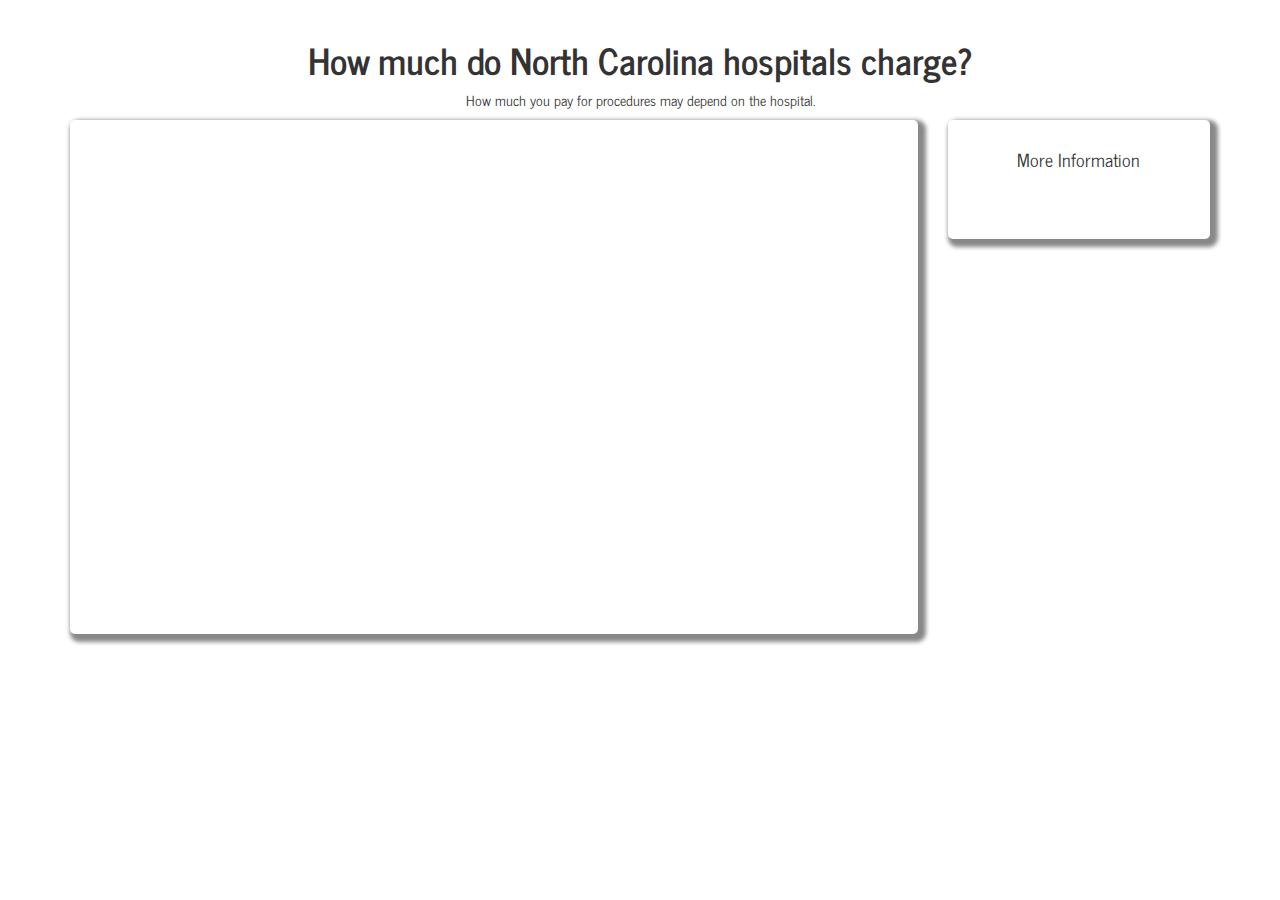
==== index.html @ e6533117 "Integrated map with webpage provided by Alison." ====
<!DOCTYPE html>

<html>
<head>
    <title>How much do hospitals charge?</title>
    
    <meta name="viewport" content="width=device-width, initial-scale=1">
    <link href="http://fonts.googleapis.com/css?family=News+Cycle:400,700" rel="stylesheet" type="text/css">
        
    <link href="css/bootstrap.min.css" rel="stylesheet">
    <link href="css/colorbrewer.css" rel="stylesheet">
    <link href="css/visualization.css" rel="stylesheet" >
    

    
   
</head>

<body>
    <div class="container">
        <br>
        <h1><strong>How much do North Carolina hospitals charge?</strong></h1>
        <p class="title">How much you pay for procedures may depend on the hospital.</p>
        <div class="row">
            <div class="col-md-9">
                <div class="map-section">
                    <div class="dropdown" id="drg-select"></div>
                    <div id="canvas"></div>
                </div>
            </div>
            <div class="col-md-3">
                <div class="map-section">
                    <div class="title"><br><h4>More Information</h4></div>
                    <br>
                    <br>
                    <br>
                </div>
            </div>
        </div>
    </div>
    <script src="http://d3js.org/d3.v3.js"></script>
    <script src="http://d3js.org/topojson.v1.js"></script>
    <script src="js/colorbrewer.js"></script>
    <script src="js/d3-tip.js"></script>
    <script src="js/visualization.js"></script>
    <script src="http://ajax.googleapis.com/ajax/libs/jquery/1.11.1/jquery.min.js"></script>
    <script type="text/javascript" src="js/bootstrap.min.js"></script>
</body>
</html>
---- css/colorbrewer.css ----
/* This product includes color specifications and designs developed by Cynthia Brewer (http://colorbrewer.org/). */
.YlGn .q0-3{fill:rgb(247,252,185)}
.YlGn .q1-3{fill:rgb(173,221,142)}
.YlGn .q2-3{fill:rgb(49,163,84)}
.YlGn .q0-4{fill:rgb(255,255,204)}
.YlGn .q1-4{fill:rgb(194,230,153)}
.YlGn .q2-4{fill:rgb(120,198,121)}
.YlGn .q3-4{fill:rgb(35,132,67)}
.YlGn .q0-5{fill:rgb(255,255,204)}
.YlGn .q1-5{fill:rgb(194,230,153)}
.YlGn .q2-5{fill:rgb(120,198,121)}
.YlGn .q3-5{fill:rgb(49,163,84)}
.YlGn .q4-5{fill:rgb(0,104,55)}
.YlGn .q0-6{fill:rgb(255,255,204)}
.YlGn .q1-6{fill:rgb(217,240,163)}
.YlGn .q2-6{fill:rgb(173,221,142)}
.YlGn .q3-6{fill:rgb(120,198,121)}
.YlGn .q4-6{fill:rgb(49,163,84)}
.YlGn .q5-6{fill:rgb(0,104,55)}
.YlGn .q0-7{fill:rgb(255,255,204)}
.YlGn .q1-7{fill:rgb(217,240,163)}
.YlGn .q2-7{fill:rgb(173,221,142)}
.YlGn .q3-7{fill:rgb(120,198,121)}
.YlGn .q4-7{fill:rgb(65,171,93)}
.YlGn .q5-7{fill:rgb(35,132,67)}
.YlGn .q6-7{fill:rgb(0,90,50)}
.YlGn .q0-8{fill:rgb(255,255,229)}
.YlGn .q1-8{fill:rgb(247,252,185)}
.YlGn .q2-8{fill:rgb(217,240,163)}
.YlGn .q3-8{fill:rgb(173,221,142)}
.YlGn .q4-8{fill:rgb(120,198,121)}
.YlGn .q5-8{fill:rgb(65,171,93)}
.YlGn .q6-8{fill:rgb(35,132,67)}
.YlGn .q7-8{fill:rgb(0,90,50)}
.YlGn .q0-9{fill:rgb(255,255,229)}
.YlGn .q1-9{fill:rgb(247,252,185)}
.YlGn .q2-9{fill:rgb(217,240,163)}
.YlGn .q3-9{fill:rgb(173,221,142)}
.YlGn .q4-9{fill:rgb(120,198,121)}
.YlGn .q5-9{fill:rgb(65,171,93)}
.YlGn .q6-9{fill:rgb(35,132,67)}
.YlGn .q7-9{fill:rgb(0,104,55)}
.YlGn .q8-9{fill:rgb(0,69,41)}
.YlGnBu .q0-3{fill:rgb(237,248,177)}
.YlGnBu .q1-3{fill:rgb(127,205,187)}
.YlGnBu .q2-3{fill:rgb(44,127,184)}
.YlGnBu .q0-4{fill:rgb(255,255,204)}
.YlGnBu .q1-4{fill:rgb(161,218,180)}
.YlGnBu .q2-4{fill:rgb(65,182,196)}
.YlGnBu .q3-4{fill:rgb(34,94,168)}
.YlGnBu .q0-5{fill:rgb(255,255,204)}
.YlGnBu .q1-5{fill:rgb(161,218,180)}
.YlGnBu .q2-5{fill:rgb(65,182,196)}
.YlGnBu .q3-5{fill:rgb(44,127,184)}
.YlGnBu .q4-5{fill:rgb(37,52,148)}
.YlGnBu .q0-6{fill:rgb(255,255,204)}
.YlGnBu .q1-6{fill:rgb(199,233,180)}
.YlGnBu .q2-6{fill:rgb(127,205,187)}
.YlGnBu .q3-6{fill:rgb(65,182,196)}
.YlGnBu .q4-6{fill:rgb(44,127,184)}
.YlGnBu .q5-6{fill:rgb(37,52,148)}
.YlGnBu .q0-7{fill:rgb(255,255,204)}
.YlGnBu .q1-7{fill:rgb(199,233,180)}
.YlGnBu .q2-7{fill:rgb(127,205,187)}
.YlGnBu .q3-7{fill:rgb(65,182,196)}
.YlGnBu .q4-7{fill:rgb(29,145,192)}
.YlGnBu .q5-7{fill:rgb(34,94,168)}
.YlGnBu .q6-7{fill:rgb(12,44,132)}
.YlGnBu .q0-8{fill:rgb(255,255,217)}
.YlGnBu .q1-8{fill:rgb(237,248,177)}
.YlGnBu .q2-8{fill:rgb(199,233,180)}
.YlGnBu .q3-8{fill:rgb(127,205,187)}
.YlGnBu .q4-8{fill:rgb(65,182,196)}
.YlGnBu .q5-8{fill:rgb(29,145,192)}
.YlGnBu .q6-8{fill:rgb(34,94,168)}
.YlGnBu .q7-8{fill:rgb(12,44,132)}
.YlGnBu .q0-9{fill:rgb(255,255,217)}
.YlGnBu .q1-9{fill:rgb(237,248,177)}
.YlGnBu .q2-9{fill:rgb(199,233,180)}
.YlGnBu .q3-9{fill:rgb(127,205,187)}
.YlGnBu .q4-9{fill:rgb(65,182,196)}
.YlGnBu .q5-9{fill:rgb(29,145,192)}
.YlGnBu .q6-9{fill:rgb(34,94,168)}
.YlGnBu .q7-9{fill:rgb(37,52,148)}
.YlGnBu .q8-9{fill:rgb(8,29,88)}
.GnBu .q0-3{fill:rgb(224,243,219)}
.GnBu .q1-3{fill:rgb(168,221,181)}
.GnBu .q2-3{fill:rgb(67,162,202)}
.GnBu .q0-4{fill:rgb(240,249,232)}
.GnBu .q1-4{fill:rgb(186,228,188)}
.GnBu .q2-4{fill:rgb(123,204,196)}
.GnBu .q3-4{fill:rgb(43,140,190)}
.GnBu .q0-5{fill:rgb(240,249,232)}
.GnBu .q1-5{fill:rgb(186,228,188)}
.GnBu .q2-5{fill:rgb(123,204,196)}
.GnBu .q3-5{fill:rgb(67,162,202)}
.GnBu .q4-5{fill:rgb(8,104,172)}
.GnBu .q0-6{fill:rgb(240,249,232)}
.GnBu .q1-6{fill:rgb(204,235,197)}
.GnBu .q2-6{fill:rgb(168,221,181)}
.GnBu .q3-6{fill:rgb(123,204,196)}
.GnBu .q4-6{fill:rgb(67,162,202)}
.GnBu .q5-6{fill:rgb(8,104,172)}
.GnBu .q0-7{fill:rgb(240,249,232)}
.GnBu .q1-7{fill:rgb(204,235,197)}
.GnBu .q2-7{fill:rgb(168,221,181)}
.GnBu .q3-7{fill:rgb(123,204,196)}
.GnBu .q4-7{fill:rgb(78,179,211)}
.GnBu .q5-7{fill:rgb(43,140,190)}
.GnBu .q6-7{fill:rgb(8,88,158)}
.GnBu .q0-8{fill:rgb(247,252,240)}
.GnBu .q1-8{fill:rgb(224,243,219)}
.GnBu .q2-8{fill:rgb(204,235,197)}
.GnBu .q3-8{fill:rgb(168,221,181)}
.GnBu .q4-8{fill:rgb(123,204,196)}
.GnBu .q5-8{fill:rgb(78,179,211)}
.GnBu .q6-8{fill:rgb(43,140,190)}
.GnBu .q7-8{fill:rgb(8,88,158)}
.GnBu .q0-9{fill:rgb(247,252,240)}
.GnBu .q1-9{fill:rgb(224,243,219)}
.GnBu .q2-9{fill:rgb(204,235,197)}
.GnBu .q3-9{fill:rgb(168,221,181)}
.GnBu .q4-9{fill:rgb(123,204,196)}
.GnBu .q5-9{fill:rgb(78,179,211)}
.GnBu .q6-9{fill:rgb(43,140,190)}
.GnBu .q7-9{fill:rgb(8,104,172)}
.GnBu .q8-9{fill:rgb(8,64,129)}
.BuGn .q0-3{fill:rgb(229,245,249)}
.BuGn .q1-3{fill:rgb(153,216,201)}
.BuGn .q2-3{fill:rgb(44,162,95)}
.BuGn .q0-4{fill:rgb(237,248,251)}
.BuGn .q1-4{fill:rgb(178,226,226)}
.BuGn .q2-4{fill:rgb(102,194,164)}
.BuGn .q3-4{fill:rgb(35,139,69)}
.BuGn .q0-5{fill:rgb(237,248,251)}
.BuGn .q1-5{fill:rgb(178,226,226)}
.BuGn .q2-5{fill:rgb(102,194,164)}
.BuGn .q3-5{fill:rgb(44,162,95)}
.BuGn .q4-5{fill:rgb(0,109,44)}
.BuGn .q0-6{fill:rgb(237,248,251)}
.BuGn .q1-6{fill:rgb(204,236,230)}
.BuGn .q2-6{fill:rgb(153,216,201)}
.BuGn .q3-6{fill:rgb(102,194,164)}
.BuGn .q4-6{fill:rgb(44,162,95)}
.BuGn .q5-6{fill:rgb(0,109,44)}
.BuGn .q0-7{fill:rgb(237,248,251)}
.BuGn .q1-7{fill:rgb(204,236,230)}
.BuGn .q2-7{fill:rgb(153,216,201)}
.BuGn .q3-7{fill:rgb(102,194,164)}
.BuGn .q4-7{fill:rgb(65,174,118)}
.BuGn .q5-7{fill:rgb(35,139,69)}
.BuGn .q6-7{fill:rgb(0,88,36)}
.BuGn .q0-8{fill:rgb(247,252,253)}
.BuGn .q1-8{fill:rgb(229,245,249)}
.BuGn .q2-8{fill:rgb(204,236,230)}
.BuGn .q3-8{fill:rgb(153,216,201)}
.BuGn .q4-8{fill:rgb(102,194,164)}
.BuGn .q5-8{fill:rgb(65,174,118)}
.BuGn .q6-8{fill:rgb(35,139,69)}
.BuGn .q7-8{fill:rgb(0,88,36)}
.BuGn .q0-9{fill:rgb(247,252,253)}
.BuGn .q1-9{fill:rgb(229,245,249)}
.BuGn .q2-9{fill:rgb(204,236,230)}
.BuGn .q3-9{fill:rgb(153,216,201)}
.BuGn .q4-9{fill:rgb(102,194,164)}
.BuGn .q5-9{fill:rgb(65,174,118)}
.BuGn .q6-9{fill:rgb(35,139,69)}
.BuGn .q7-9{fill:rgb(0,109,44)}
.BuGn .q8-9{fill:rgb(0,68,27)}
.PuBuGn .q0-3{fill:rgb(236,226,240)}
.PuBuGn .q1-3{fill:rgb(166,189,219)}
.PuBuGn .q2-3{fill:rgb(28,144,153)}
.PuBuGn .q0-4{fill:rgb(246,239,247)}
.PuBuGn .q1-4{fill:rgb(189,201,225)}
.PuBuGn .q2-4{fill:rgb(103,169,207)}
.PuBuGn .q3-4{fill:rgb(2,129,138)}
.PuBuGn .q0-5{fill:rgb(246,239,247)}
.PuBuGn .q1-5{fill:rgb(189,201,225)}
.PuBuGn .q2-5{fill:rgb(103,169,207)}
.PuBuGn .q3-5{fill:rgb(28,144,153)}
.PuBuGn .q4-5{fill:rgb(1,108,89)}
.PuBuGn .q0-6{fill:rgb(246,239,247)}
.PuBuGn .q1-6{fill:rgb(208,209,230)}
.PuBuGn .q2-6{fill:rgb(166,189,219)}
.PuBuGn .q3-6{fill:rgb(103,169,207)}
.PuBuGn .q4-6{fill:rgb(28,144,153)}
.PuBuGn .q5-6{fill:rgb(1,108,89)}
.PuBuGn .q0-7{fill:rgb(246,239,247)}
.PuBuGn .q1-7{fill:rgb(208,209,230)}
.PuBuGn .q2-7{fill:rgb(166,189,219)}
.PuBuGn .q3-7{fill:rgb(103,169,207)}
.PuBuGn .q4-7{fill:rgb(54,144,192)}
.PuBuGn .q5-7{fill:rgb(2,129,138)}
.PuBuGn .q6-7{fill:rgb(1,100,80)}
.PuBuGn .q0-8{fill:rgb(255,247,251)}
.PuBuGn .q1-8{fill:rgb(236,226,240)}
.PuBuGn .q2-8{fill:rgb(208,209,230)}
.PuBuGn .q3-8{fill:rgb(166,189,219)}
.PuBuGn .q4-8{fill:rgb(103,169,207)}
.PuBuGn .q5-8{fill:rgb(54,144,192)}
.PuBuGn .q6-8{fill:rgb(2,129,138)}
.PuBuGn .q7-8{fill:rgb(1,100,80)}
.PuBuGn .q0-9{fill:rgb(255,247,251)}
.PuBuGn .q1-9{fill:rgb(236,226,240)}
.PuBuGn .q2-9{fill:rgb(208,209,230)}
.PuBuGn .q3-9{fill:rgb(166,189,219)}
.PuBuGn .q4-9{fill:rgb(103,169,207)}
.PuBuGn .q5-9{fill:rgb(54,144,192)}
.PuBuGn .q6-9{fill:rgb(2,129,138)}
.PuBuGn .q7-9{fill:rgb(1,108,89)}
.PuBuGn .q8-9{fill:rgb(1,70,54)}
.PuBu .q0-3{fill:rgb(236,231,242)}
.PuBu .q1-3{fill:rgb(166,189,219)}
.PuBu .q2-3{fill:rgb(43,140,190)}
.PuBu .q0-4{fill:rgb(241,238,246)}
.PuBu .q1-4{fill:rgb(189,201,225)}
.PuBu .q2-4{fill:rgb(116,169,207)}
.PuBu .q3-4{fill:rgb(5,112,176)}
.PuBu .q0-5{fill:rgb(241,238,246)}
.PuBu .q1-5{fill:rgb(189,201,225)}
.PuBu .q2-5{fill:rgb(116,169,207)}
.PuBu .q3-5{fill:rgb(43,140,190)}
.PuBu .q4-5{fill:rgb(4,90,141)}
.PuBu .q0-6{fill:rgb(241,238,246)}
.PuBu .q1-6{fill:rgb(208,209,230)}
.PuBu .q2-6{fill:rgb(166,189,219)}
.PuBu .q3-6{fill:rgb(116,169,207)}
.PuBu .q4-6{fill:rgb(43,140,190)}
.PuBu .q5-6{fill:rgb(4,90,141)}
.PuBu .q0-7{fill:rgb(241,238,246)}
.PuBu .q1-7{fill:rgb(208,209,230)}
.PuBu .q2-7{fill:rgb(166,189,219)}
.PuBu .q3-7{fill:rgb(116,169,207)}
.PuBu .q4-7{fill:rgb(54,144,192)}
.PuBu .q5-7{fill:rgb(5,112,176)}
.PuBu .q6-7{fill:rgb(3,78,123)}
.PuBu .q0-8{fill:rgb(255,247,251)}
.PuBu .q1-8{fill:rgb(236,231,242)}
.PuBu .q2-8{fill:rgb(208,209,230)}
.PuBu .q3-8{fill:rgb(166,189,219)}
.PuBu .q4-8{fill:rgb(116,169,207)}
.PuBu .q5-8{fill:rgb(54,144,192)}
.PuBu .q6-8{fill:rgb(5,112,176)}
.PuBu .q7-8{fill:rgb(3,78,123)}
.PuBu .q0-9{fill:rgb(255,247,251)}
.PuBu .q1-9{fill:rgb(236,231,242)}
.PuBu .q2-9{fill:rgb(208,209,230)}
.PuBu .q3-9{fill:rgb(166,189,219)}
.PuBu .q4-9{fill:rgb(116,169,207)}
.PuBu .q5-9{fill:rgb(54,144,192)}
.PuBu .q6-9{fill:rgb(5,112,176)}
.PuBu .q7-9{fill:rgb(4,90,141)}
.PuBu .q8-9{fill:rgb(2,56,88)}
.BuPu .q0-3{fill:rgb(224,236,244)}
.BuPu .q1-3{fill:rgb(158,188,218)}
.BuPu .q2-3{fill:rgb(136,86,167)}
.BuPu .q0-4{fill:rgb(237,248,251)}
.BuPu .q1-4{fill:rgb(179,205,227)}
.BuPu .q2-4{fill:rgb(140,150,198)}
.BuPu .q3-4{fill:rgb(136,65,157)}
.BuPu .q0-5{fill:rgb(237,248,251)}
.BuPu .q1-5{fill:rgb(179,205,227)}
.BuPu .q2-5{fill:rgb(140,150,198)}
.BuPu .q3-5{fill:rgb(136,86,167)}
.BuPu .q4-5{fill:rgb(129,15,124)}
.BuPu .q0-6{fill:rgb(237,248,251)}
.BuPu .q1-6{fill:rgb(191,211,230)}
.BuPu .q2-6{fill:rgb(158,188,218)}
.BuPu .q3-6{fill:rgb(140,150,198)}
.BuPu .q4-6{fill:rgb(136,86,167)}
.BuPu .q5-6{fill:rgb(129,15,124)}
.BuPu .q0-7{fill:rgb(237,248,251)}
.BuPu .q1-7{fill:rgb(191,211,230)}
.BuPu .q2-7{fill:rgb(158,188,218)}
.BuPu .q3-7{fill:rgb(140,150,198)}
.BuPu .q4-7{fill:rgb(140,107,177)}
.BuPu .q5-7{fill:rgb(136,65,157)}
.BuPu .q6-7{fill:rgb(110,1,107)}
.BuPu .q0-8{fill:rgb(247,252,253)}
.BuPu .q1-8{fill:rgb(224,236,244)}
.BuPu .q2-8{fill:rgb(191,211,230)}
.BuPu .q3-8{fill:rgb(158,188,218)}
.BuPu .q4-8{fill:rgb(140,150,198)}
.BuPu .q5-8{fill:rgb(140,107,177)}
.BuPu .q6-8{fill:rgb(136,65,157)}
.BuPu .q7-8{fill:rgb(110,1,107)}
.BuPu .q0-9{fill:rgb(247,252,253)}
.BuPu .q1-9{fill:rgb(224,236,244)}
.BuPu .q2-9{fill:rgb(191,211,230)}
.BuPu .q3-9{fill:rgb(158,188,218)}
.BuPu .q4-9{fill:rgb(140,150,198)}
.BuPu .q5-9{fill:rgb(140,107,177)}
.BuPu .q6-9{fill:rgb(136,65,157)}
.BuPu .q7-9{fill:rgb(129,15,124)}
.BuPu .q8-9{fill:rgb(77,0,75)}
.RdPu .q0-3{fill:rgb(253,224,221)}
.RdPu .q1-3{fill:rgb(250,159,181)}
.RdPu .q2-3{fill:rgb(197,27,138)}
.RdPu .q0-4{fill:rgb(254,235,226)}
.RdPu .q1-4{fill:rgb(251,180,185)}
.RdPu .q2-4{fill:rgb(247,104,161)}
.RdPu .q3-4{fill:rgb(174,1,126)}
.RdPu .q0-5{fill:rgb(254,235,226)}
.RdPu .q1-5{fill:rgb(251,180,185)}
.RdPu .q2-5{fill:rgb(247,104,161)}
.RdPu .q3-5{fill:rgb(197,27,138)}
.RdPu .q4-5{fill:rgb(122,1,119)}
.RdPu .q0-6{fill:rgb(254,235,226)}
.RdPu .q1-6{fill:rgb(252,197,192)}
.RdPu .q2-6{fill:rgb(250,159,181)}
.RdPu .q3-6{fill:rgb(247,104,161)}
.RdPu .q4-6{fill:rgb(197,27,138)}
.RdPu .q5-6{fill:rgb(122,1,119)}
.RdPu .q0-7{fill:rgb(254,235,226)}
.RdPu .q1-7{fill:rgb(252,197,192)}
.RdPu .q2-7{fill:rgb(250,159,181)}
.RdPu .q3-7{fill:rgb(247,104,161)}
.RdPu .q4-7{fill:rgb(221,52,151)}
.RdPu .q5-7{fill:rgb(174,1,126)}
.RdPu .q6-7{fill:rgb(122,1,119)}
.RdPu .q0-8{fill:rgb(255,247,243)}
.RdPu .q1-8{fill:rgb(253,224,221)}
.RdPu .q2-8{fill:rgb(252,197,192)}
.RdPu .q3-8{fill:rgb(250,159,181)}
.RdPu .q4-8{fill:rgb(247,104,161)}
.RdPu .q5-8{fill:rgb(221,52,151)}
.RdPu .q6-8{fill:rgb(174,1,126)}
.RdPu .q7-8{fill:rgb(122,1,119)}
.RdPu .q0-9{fill:rgb(255,247,243)}
.RdPu .q1-9{fill:rgb(253,224,221)}
.RdPu .q2-9{fill:rgb(252,197,192)}
.RdPu .q3-9{fill:rgb(250,159,181)}
.RdPu .q4-9{fill:rgb(247,104,161)}
.RdPu .q5-9{fill:rgb(221,52,151)}
.RdPu .q6-9{fill:rgb(174,1,126)}
.RdPu .q7-9{fill:rgb(122,1,119)}
.RdPu .q8-9{fill:rgb(73,0,106)}
.PuRd .q0-3{fill:rgb(231,225,239)}
.PuRd .q1-3{fill:rgb(201,148,199)}
.PuRd .q2-3{fill:rgb(221,28,119)}
.PuRd .q0-4{fill:rgb(241,238,246)}
.PuRd .q1-4{fill:rgb(215,181,216)}
.PuRd .q2-4{fill:rgb(223,101,176)}
.PuRd .q3-4{fill:rgb(206,18,86)}
.PuRd .q0-5{fill:rgb(241,238,246)}
.PuRd .q1-5{fill:rgb(215,181,216)}
.PuRd .q2-5{fill:rgb(223,101,176)}
.PuRd .q3-5{fill:rgb(221,28,119)}
.PuRd .q4-5{fill:rgb(152,0,67)}
.PuRd .q0-6{fill:rgb(241,238,246)}
.PuRd .q1-6{fill:rgb(212,185,218)}
.PuRd .q2-6{fill:rgb(201,148,199)}
.PuRd .q3-6{fill:rgb(223,101,176)}
.PuRd .q4-6{fill:rgb(221,28,119)}
.PuRd .q5-6{fill:rgb(152,0,67)}
.PuRd .q0-7{fill:rgb(241,238,246)}
.PuRd .q1-7{fill:rgb(212,185,218)}
.PuRd .q2-7{fill:rgb(201,148,199)}
.PuRd .q3-7{fill:rgb(223,101,176)}
.PuRd .q4-7{fill:rgb(231,41,138)}
.PuRd .q5-7{fill:rgb(206,18,86)}
.PuRd .q6-7{fill:rgb(145,0,63)}
.PuRd .q0-8{fill:rgb(247,244,249)}
.PuRd .q1-8{fill:rgb(231,225,239)}
.PuRd .q2-8{fill:rgb(212,185,218)}
.PuRd .q3-8{fill:rgb(201,148,199)}
.PuRd .q4-8{fill:rgb(223,101,176)}
.PuRd .q5-8{fill:rgb(231,41,138)}
.PuRd .q6-8{fill:rgb(206,18,86)}
.PuRd .q7-8{fill:rgb(145,0,63)}
.PuRd .q0-9{fill:rgb(247,244,249)}
.PuRd .q1-9{fill:rgb(231,225,239)}
.PuRd .q2-9{fill:rgb(212,185,218)}
.PuRd .q3-9{fill:rgb(201,148,199)}
.PuRd .q4-9{fill:rgb(223,101,176)}
.PuRd .q5-9{fill:rgb(231,41,138)}
.PuRd .q6-9{fill:rgb(206,18,86)}
.PuRd .q7-9{fill:rgb(152,0,67)}
.PuRd .q8-9{fill:rgb(103,0,31)}
.OrRd .q0-3{fill:rgb(254,232,200)}
.OrRd .q1-3{fill:rgb(253,187,132)}
.OrRd .q2-3{fill:rgb(227,74,51)}
.OrRd .q0-4{fill:rgb(254,240,217)}
.OrRd .q1-4{fill:rgb(253,204,138)}
.OrRd .q2-4{fill:rgb(252,141,89)}
.OrRd .q3-4{fill:rgb(215,48,31)}
.OrRd .q0-5{fill:rgb(254,240,217)}
.OrRd .q1-5{fill:rgb(253,204,138)}
.OrRd .q2-5{fill:rgb(252,141,89)}
.OrRd .q3-5{fill:rgb(227,74,51)}
.OrRd .q4-5{fill:rgb(179,0,0)}
.OrRd .q0-6{fill:rgb(254,240,217)}
.OrRd .q1-6{fill:rgb(253,212,158)}
.OrRd .q2-6{fill:rgb(253,187,132)}
.OrRd .q3-6{fill:rgb(252,141,89)}
.OrRd .q4-6{fill:rgb(227,74,51)}
.OrRd .q5-6{fill:rgb(179,0,0)}
.OrRd .q0-7{fill:rgb(254,240,217)}
.OrRd .q1-7{fill:rgb(253,212,158)}
.OrRd .q2-7{fill:rgb(253,187,132)}
.OrRd .q3-7{fill:rgb(252,141,89)}
.OrRd .q4-7{fill:rgb(239,101,72)}
.OrRd .q5-7{fill:rgb(215,48,31)}
.OrRd .q6-7{fill:rgb(153,0,0)}
.OrRd .q0-8{fill:rgb(255,247,236)}
.OrRd .q1-8{fill:rgb(254,232,200)}
.OrRd .q2-8{fill:rgb(253,212,158)}
.OrRd .q3-8{fill:rgb(253,187,132)}
.OrRd .q4-8{fill:rgb(252,141,89)}
.OrRd .q5-8{fill:rgb(239,101,72)}
.OrRd .q6-8{fill:rgb(215,48,31)}
.OrRd .q7-8{fill:rgb(153,0,0)}
.OrRd .q0-9{fill:rgb(255,247,236)}
.OrRd .q1-9{fill:rgb(254,232,200)}
.OrRd .q2-9{fill:rgb(253,212,158)}
.OrRd .q3-9{fill:rgb(253,187,132)}
.OrRd .q4-9{fill:rgb(252,141,89)}
.OrRd .q5-9{fill:rgb(239,101,72)}
.OrRd .q6-9{fill:rgb(215,48,31)}
.OrRd .q7-9{fill:rgb(179,0,0)}
.OrRd .q8-9{fill:rgb(127,0,0)}
.YlOrRd .q0-3{fill:rgb(255,237,160)}
.YlOrRd .q1-3{fill:rgb(254,178,76)}
.YlOrRd .q2-3{fill:rgb(240,59,32)}
.YlOrRd .q0-4{fill:rgb(255,255,178)}
.YlOrRd .q1-4{fill:rgb(254,204,92)}
.YlOrRd .q2-4{fill:rgb(253,141,60)}
.YlOrRd .q3-4{fill:rgb(227,26,28)}
.YlOrRd .q0-5{fill:rgb(255,255,178)}
.YlOrRd .q1-5{fill:rgb(254,204,92)}
.YlOrRd .q2-5{fill:rgb(253,141,60)}
.YlOrRd .q3-5{fill:rgb(240,59,32)}
.YlOrRd .q4-5{fill:rgb(189,0,38)}
.YlOrRd .q0-6{fill:rgb(255,255,178)}
.YlOrRd .q1-6{fill:rgb(254,217,118)}
.YlOrRd .q2-6{fill:rgb(254,178,76)}
.YlOrRd .q3-6{fill:rgb(253,141,60)}
.YlOrRd .q4-6{fill:rgb(240,59,32)}
.YlOrRd .q5-6{fill:rgb(189,0,38)}
.YlOrRd .q0-7{fill:rgb(255,255,178)}
.YlOrRd .q1-7{fill:rgb(254,217,118)}
.YlOrRd .q2-7{fill:rgb(254,178,76)}
.YlOrRd .q3-7{fill:rgb(253,141,60)}
.YlOrRd .q4-7{fill:rgb(252,78,42)}
.YlOrRd .q5-7{fill:rgb(227,26,28)}
.YlOrRd .q6-7{fill:rgb(177,0,38)}
.YlOrRd .q0-8{fill:rgb(255,255,204)}
.YlOrRd .q1-8{fill:rgb(255,237,160)}
.YlOrRd .q2-8{fill:rgb(254,217,118)}
.YlOrRd .q3-8{fill:rgb(254,178,76)}
.YlOrRd .q4-8{fill:rgb(253,141,60)}
.YlOrRd .q5-8{fill:rgb(252,78,42)}
.YlOrRd .q6-8{fill:rgb(227,26,28)}
.YlOrRd .q7-8{fill:rgb(177,0,38)}
.YlOrRd .q0-9{fill:rgb(255,255,204)}
.YlOrRd .q1-9{fill:rgb(255,237,160)}
.YlOrRd .q2-9{fill:rgb(254,217,118)}
.YlOrRd .q3-9{fill:rgb(254,178,76)}
.YlOrRd .q4-9{fill:rgb(253,141,60)}
.YlOrRd .q5-9{fill:rgb(252,78,42)}
.YlOrRd .q6-9{fill:rgb(227,26,28)}
.YlOrRd .q7-9{fill:rgb(189,0,38)}
.YlOrRd .q8-9{fill:rgb(128,0,38)}
.YlOrBr .q0-3{fill:rgb(255,247,188)}
.YlOrBr .q1-3{fill:rgb(254,196,79)}
.YlOrBr .q2-3{fill:rgb(217,95,14)}
.YlOrBr .q0-4{fill:rgb(255,255,212)}
.YlOrBr .q1-4{fill:rgb(254,217,142)}
.YlOrBr .q2-4{fill:rgb(254,153,41)}
.YlOrBr .q3-4{fill:rgb(204,76,2)}
.YlOrBr .q0-5{fill:rgb(255,255,212)}
.YlOrBr .q1-5{fill:rgb(254,217,142)}
.YlOrBr .q2-5{fill:rgb(254,153,41)}
.YlOrBr .q3-5{fill:rgb(217,95,14)}
.YlOrBr .q4-5{fill:rgb(153,52,4)}
.YlOrBr .q0-6{fill:rgb(255,255,212)}
.YlOrBr .q1-6{fill:rgb(254,227,145)}
.YlOrBr .q2-6{fill:rgb(254,196,79)}
.YlOrBr .q3-6{fill:rgb(254,153,41)}
.YlOrBr .q4-6{fill:rgb(217,95,14)}
.YlOrBr .q5-6{fill:rgb(153,52,4)}
.YlOrBr .q0-7{fill:rgb(255,255,212)}
.YlOrBr .q1-7{fill:rgb(254,227,145)}
.YlOrBr .q2-7{fill:rgb(254,196,79)}
.YlOrBr .q3-7{fill:rgb(254,153,41)}
.YlOrBr .q4-7{fill:rgb(236,112,20)}
.YlOrBr .q5-7{fill:rgb(204,76,2)}
.YlOrBr .q6-7{fill:rgb(140,45,4)}
.YlOrBr .q0-8{fill:rgb(255,255,229)}
.YlOrBr .q1-8{fill:rgb(255,247,188)}
.YlOrBr .q2-8{fill:rgb(254,227,145)}
.YlOrBr .q3-8{fill:rgb(254,196,79)}
.YlOrBr .q4-8{fill:rgb(254,153,41)}
.YlOrBr .q5-8{fill:rgb(236,112,20)}
.YlOrBr .q6-8{fill:rgb(204,76,2)}
.YlOrBr .q7-8{fill:rgb(140,45,4)}
.YlOrBr .q0-9{fill:rgb(255,255,229)}
.YlOrBr .q1-9{fill:rgb(255,247,188)}
.YlOrBr .q2-9{fill:rgb(254,227,145)}
.YlOrBr .q3-9{fill:rgb(254,196,79)}
.YlOrBr .q4-9{fill:rgb(254,153,41)}
.YlOrBr .q5-9{fill:rgb(236,112,20)}
.YlOrBr .q6-9{fill:rgb(204,76,2)}
.YlOrBr .q7-9{fill:rgb(153,52,4)}
.YlOrBr .q8-9{fill:rgb(102,37,6)}
.Purples .q0-3{fill:rgb(239,237,245)}
.Purples .q1-3{fill:rgb(188,189,220)}
.Purples .q2-3{fill:rgb(117,107,177)}
.Purples .q0-4{fill:rgb(242,240,247)}
.Purples .q1-4{fill:rgb(203,201,226)}
.Purples .q2-4{fill:rgb(158,154,200)}
.Purples .q3-4{fill:rgb(106,81,163)}
.Purples .q0-5{fill:rgb(242,240,247)}
.Purples .q1-5{fill:rgb(203,201,226)}
.Purples .q2-5{fill:rgb(158,154,200)}
.Purples .q3-5{fill:rgb(117,107,177)}
.Purples .q4-5{fill:rgb(84,39,143)}
.Purples .q0-6{fill:rgb(242,240,247)}
.Purples .q1-6{fill:rgb(218,218,235)}
.Purples .q2-6{fill:rgb(188,189,220)}
.Purples .q3-6{fill:rgb(158,154,200)}
.Purples .q4-6{fill:rgb(117,107,177)}
.Purples .q5-6{fill:rgb(84,39,143)}
.Purples .q0-7{fill:rgb(242,240,247)}
.Purples .q1-7{fill:rgb(218,218,235)}
.Purples .q2-7{fill:rgb(188,189,220)}
.Purples .q3-7{fill:rgb(158,154,200)}
.Purples .q4-7{fill:rgb(128,125,186)}
.Purples .q5-7{fill:rgb(106,81,163)}
.Purples .q6-7{fill:rgb(74,20,134)}
.Purples .q0-8{fill:rgb(252,251,253)}
.Purples .q1-8{fill:rgb(239,237,245)}
.Purples .q2-8{fill:rgb(218,218,235)}
.Purples .q3-8{fill:rgb(188,189,220)}
.Purples .q4-8{fill:rgb(158,154,200)}
.Purples .q5-8{fill:rgb(128,125,186)}
.Purples .q6-8{fill:rgb(106,81,163)}
.Purples .q7-8{fill:rgb(74,20,134)}
.Purples .q0-9{fill:rgb(252,251,253)}
.Purples .q1-9{fill:rgb(239,237,245)}
.Purples .q2-9{fill:rgb(218,218,235)}
.Purples .q3-9{fill:rgb(188,189,220)}
.Purples .q4-9{fill:rgb(158,154,200)}
.Purples .q5-9{fill:rgb(128,125,186)}
.Purples .q6-9{fill:rgb(106,81,163)}
.Purples .q7-9{fill:rgb(84,39,143)}
.Purples .q8-9{fill:rgb(63,0,125)}
.Blues .q0-3{fill:rgb(222,235,247)}
.Blues .q1-3{fill:rgb(158,202,225)}
.Blues .q2-3{fill:rgb(49,130,189)}
.Blues .q0-4{fill:rgb(239,243,255)}
.Blues .q1-4{fill:rgb(189,215,231)}
.Blues .q2-4{fill:rgb(107,174,214)}
.Blues .q3-4{fill:rgb(33,113,181)}
.Blues .q0-5{fill:rgb(239,243,255)}
.Blues .q1-5{fill:rgb(189,215,231)}
.Blues .q2-5{fill:rgb(107,174,214)}
.Blues .q3-5{fill:rgb(49,130,189)}
.Blues .q4-5{fill:rgb(8,81,156)}
.Blues .q0-6{fill:rgb(239,243,255)}
.Blues .q1-6{fill:rgb(198,219,239)}
.Blues .q2-6{fill:rgb(158,202,225)}
.Blues .q3-6{fill:rgb(107,174,214)}
.Blues .q4-6{fill:rgb(49,130,189)}
.Blues .q5-6{fill:rgb(8,81,156)}
.Blues .q0-7{fill:rgb(239,243,255)}
.Blues .q1-7{fill:rgb(198,219,239)}
.Blues .q2-7{fill:rgb(158,202,225)}
.Blues .q3-7{fill:rgb(107,174,214)}
.Blues .q4-7{fill:rgb(66,146,198)}
.Blues .q5-7{fill:rgb(33,113,181)}
.Blues .q6-7{fill:rgb(8,69,148)}
.Blues .q0-8{fill:rgb(247,251,255)}
.Blues .q1-8{fill:rgb(222,235,247)}
.Blues .q2-8{fill:rgb(198,219,239)}
.Blues .q3-8{fill:rgb(158,202,225)}
.Blues .q4-8{fill:rgb(107,174,214)}
.Blues .q5-8{fill:rgb(66,146,198)}
.Blues .q6-8{fill:rgb(33,113,181)}
.Blues .q7-8{fill:rgb(8,69,148)}
.Blues .q0-9{fill:rgb(247,251,255)}
.Blues .q1-9{fill:rgb(222,235,247)}
.Blues .q2-9{fill:rgb(198,219,239)}
.Blues .q3-9{fill:rgb(158,202,225)}
.Blues .q4-9{fill:rgb(107,174,214)}
.Blues .q5-9{fill:rgb(66,146,198)}
.Blues .q6-9{fill:rgb(33,113,181)}
.Blues .q7-9{fill:rgb(8,81,156)}
.Blues .q8-9{fill:rgb(8,48,107)}
.Greens .q0-3{fill:rgb(229,245,224)}
.Greens .q1-3{fill:rgb(161,217,155)}
.Greens .q2-3{fill:rgb(49,163,84)}
.Greens .q0-4{fill:rgb(237,248,233)}
.Greens .q1-4{fill:rgb(186,228,179)}
.Greens .q2-4{fill:rgb(116,196,118)}
.Greens .q3-4{fill:rgb(35,139,69)}
.Greens .q0-5{fill:rgb(237,248,233)}
.Greens .q1-5{fill:rgb(186,228,179)}
.Greens .q2-5{fill:rgb(116,196,118)}
.Greens .q3-5{fill:rgb(49,163,84)}
.Greens .q4-5{fill:rgb(0,109,44)}
.Greens .q0-6{fill:rgb(237,248,233)}
.Greens .q1-6{fill:rgb(199,233,192)}
.Greens .q2-6{fill:rgb(161,217,155)}
.Greens .q3-6{fill:rgb(116,196,118)}
.Greens .q4-6{fill:rgb(49,163,84)}
.Greens .q5-6{fill:rgb(0,109,44)}
.Greens .q0-7{fill:rgb(237,248,233)}
.Greens .q1-7{fill:rgb(199,233,192)}
.Greens .q2-7{fill:rgb(161,217,155)}
.Greens .q3-7{fill:rgb(116,196,118)}
.Greens .q4-7{fill:rgb(65,171,93)}
.Greens .q5-7{fill:rgb(35,139,69)}
.Greens .q6-7{fill:rgb(0,90,50)}
.Greens .q0-8{fill:rgb(247,252,245)}
.Greens .q1-8{fill:rgb(229,245,224)}
.Greens .q2-8{fill:rgb(199,233,192)}
.Greens .q3-8{fill:rgb(161,217,155)}
.Greens .q4-8{fill:rgb(116,196,118)}
.Greens .q5-8{fill:rgb(65,171,93)}
.Greens .q6-8{fill:rgb(35,139,69)}
.Greens .q7-8{fill:rgb(0,90,50)}
.Greens .q0-9{fill:rgb(247,252,245)}
.Greens .q1-9{fill:rgb(229,245,224)}
.Greens .q2-9{fill:rgb(199,233,192)}
.Greens .q3-9{fill:rgb(161,217,155)}
.Greens .q4-9{fill:rgb(116,196,118)}
.Greens .q5-9{fill:rgb(65,171,93)}
.Greens .q6-9{fill:rgb(35,139,69)}
.Greens .q7-9{fill:rgb(0,109,44)}
.Greens .q8-9{fill:rgb(0,68,27)}
.Oranges .q0-3{fill:rgb(254,230,206)}
.Oranges .q1-3{fill:rgb(253,174,107)}
.Oranges .q2-3{fill:rgb(230,85,13)}
.Oranges .q0-4{fill:rgb(254,237,222)}
.Oranges .q1-4{fill:rgb(253,190,133)}
.Oranges .q2-4{fill:rgb(253,141,60)}
.Oranges .q3-4{fill:rgb(217,71,1)}
.Oranges .q0-5{fill:rgb(254,237,222)}
.Oranges .q1-5{fill:rgb(253,190,133)}
.Oranges .q2-5{fill:rgb(253,141,60)}
.Oranges .q3-5{fill:rgb(230,85,13)}
.Oranges .q4-5{fill:rgb(166,54,3)}
.Oranges .q0-6{fill:rgb(254,237,222)}
.Oranges .q1-6{fill:rgb(253,208,162)}
.Oranges .q2-6{fill:rgb(253,174,107)}
.Oranges .q3-6{fill:rgb(253,141,60)}
.Oranges .q4-6{fill:rgb(230,85,13)}
.Oranges .q5-6{fill:rgb(166,54,3)}
.Oranges .q0-7{fill:rgb(254,237,222)}
.Oranges .q1-7{fill:rgb(253,208,162)}
.Oranges .q2-7{fill:rgb(253,174,107)}
.Oranges .q3-7{fill:rgb(253,141,60)}
.Oranges .q4-7{fill:rgb(241,105,19)}
.Oranges .q5-7{fill:rgb(217,72,1)}
.Oranges .q6-7{fill:rgb(140,45,4)}
.Oranges .q0-8{fill:rgb(255,245,235)}
.Oranges .q1-8{fill:rgb(254,230,206)}
.Oranges .q2-8{fill:rgb(253,208,162)}
.Oranges .q3-8{fill:rgb(253,174,107)}
.Oranges .q4-8{fill:rgb(253,141,60)}
.Oranges .q5-8{fill:rgb(241,105,19)}
.Oranges .q6-8{fill:rgb(217,72,1)}
.Oranges .q7-8{fill:rgb(140,45,4)}
.Oranges .q0-9{fill:rgb(255,245,235)}
.Oranges .q1-9{fill:rgb(254,230,206)}
.Oranges .q2-9{fill:rgb(253,208,162)}
.Oranges .q3-9{fill:rgb(253,174,107)}
.Oranges .q4-9{fill:rgb(253,141,60)}
.Oranges .q5-9{fill:rgb(241,105,19)}
.Oranges .q6-9{fill:rgb(217,72,1)}
.Oranges .q7-9{fill:rgb(166,54,3)}
.Oranges .q8-9{fill:rgb(127,39,4)}
.Reds .q0-3{fill:rgb(254,224,210)}
.Reds .q1-3{fill:rgb(252,146,114)}
.Reds .q2-3{fill:rgb(222,45,38)}
.Reds .q0-4{fill:rgb(254,229,217)}
.Reds .q1-4{fill:rgb(252,174,145)}
.Reds .q2-4{fill:rgb(251,106,74)}
.Reds .q3-4{fill:rgb(203,24,29)}
.Reds .q0-5{fill:rgb(254,229,217)}
.Reds .q1-5{fill:rgb(252,174,145)}
.Reds .q2-5{fill:rgb(251,106,74)}
.Reds .q3-5{fill:rgb(222,45,38)}
.Reds .q4-5{fill:rgb(165,15,21)}
.Reds .q0-6{fill:rgb(254,229,217)}
.Reds .q1-6{fill:rgb(252,187,161)}
.Reds .q2-6{fill:rgb(252,146,114)}
.Reds .q3-6{fill:rgb(251,106,74)}
.Reds .q4-6{fill:rgb(222,45,38)}
.Reds .q5-6{fill:rgb(165,15,21)}
.Reds .q0-7{fill:rgb(254,229,217)}
.Reds .q1-7{fill:rgb(252,187,161)}
.Reds .q2-7{fill:rgb(252,146,114)}
.Reds .q3-7{fill:rgb(251,106,74)}
.Reds .q4-7{fill:rgb(239,59,44)}
.Reds .q5-7{fill:rgb(203,24,29)}
.Reds .q6-7{fill:rgb(153,0,13)}
.Reds .q0-8{fill:rgb(255,245,240)}
.Reds .q1-8{fill:rgb(254,224,210)}
.Reds .q2-8{fill:rgb(252,187,161)}
.Reds .q3-8{fill:rgb(252,146,114)}
.Reds .q4-8{fill:rgb(251,106,74)}
.Reds .q5-8{fill:rgb(239,59,44)}
.Reds .q6-8{fill:rgb(203,24,29)}
.Reds .q7-8{fill:rgb(153,0,13)}
.Reds .q0-9{fill:rgb(255,245,240)}
.Reds .q1-9{fill:rgb(254,224,210)}
.Reds .q2-9{fill:rgb(252,187,161)}
.Reds .q3-9{fill:rgb(252,146,114)}
.Reds .q4-9{fill:rgb(251,106,74)}
.Reds .q5-9{fill:rgb(239,59,44)}
.Reds .q6-9{fill:rgb(203,24,29)}
.Reds .q7-9{fill:rgb(165,15,21)}
.Reds .q8-9{fill:rgb(103,0,13)}
.Greys .q0-3{fill:rgb(240,240,240)}
.Greys .q1-3{fill:rgb(189,189,189)}
.Greys .q2-3{fill:rgb(99,99,99)}
.Greys .q0-4{fill:rgb(247,247,247)}
.Greys .q1-4{fill:rgb(204,204,204)}
.Greys .q2-4{fill:rgb(150,150,150)}
.Greys .q3-4{fill:rgb(82,82,82)}
.Greys .q0-5{fill:rgb(247,247,247)}
.Greys .q1-5{fill:rgb(204,204,204)}
.Greys .q2-5{fill:rgb(150,150,150)}
.Greys .q3-5{fill:rgb(99,99,99)}
.Greys .q4-5{fill:rgb(37,37,37)}
.Greys .q0-6{fill:rgb(247,247,247)}
.Greys .q1-6{fill:rgb(217,217,217)}
.Greys .q2-6{fill:rgb(189,189,189)}
.Greys .q3-6{fill:rgb(150,150,150)}
.Greys .q4-6{fill:rgb(99,99,99)}
.Greys .q5-6{fill:rgb(37,37,37)}
.Greys .q0-7{fill:rgb(247,247,247)}
.Greys .q1-7{fill:rgb(217,217,217)}
.Greys .q2-7{fill:rgb(189,189,189)}
.Greys .q3-7{fill:rgb(150,150,150)}
.Greys .q4-7{fill:rgb(115,115,115)}
.Greys .q5-7{fill:rgb(82,82,82)}
.Greys .q6-7{fill:rgb(37,37,37)}
.Greys .q0-8{fill:rgb(255,255,255)}
.Greys .q1-8{fill:rgb(240,240,240)}
.Greys .q2-8{fill:rgb(217,217,217)}
.Greys .q3-8{fill:rgb(189,189,189)}
.Greys .q4-8{fill:rgb(150,150,150)}
.Greys .q5-8{fill:rgb(115,115,115)}
.Greys .q6-8{fill:rgb(82,82,82)}
.Greys .q7-8{fill:rgb(37,37,37)}
.Greys .q0-9{fill:rgb(255,255,255)}
.Greys .q1-9{fill:rgb(240,240,240)}
.Greys .q2-9{fill:rgb(217,217,217)}
.Greys .q3-9{fill:rgb(189,189,189)}
.Greys .q4-9{fill:rgb(150,150,150)}
.Greys .q5-9{fill:rgb(115,115,115)}
.Greys .q6-9{fill:rgb(82,82,82)}
.Greys .q7-9{fill:rgb(37,37,37)}
.Greys .q8-9{fill:rgb(0,0,0)}
.PuOr .q0-3{fill:rgb(241,163,64)}
.PuOr .q1-3{fill:rgb(247,247,247)}
.PuOr .q2-3{fill:rgb(153,142,195)}
.PuOr .q0-4{fill:rgb(230,97,1)}
.PuOr .q1-4{fill:rgb(253,184,99)}
.PuOr .q2-4{fill:rgb(178,171,210)}
.PuOr .q3-4{fill:rgb(94,60,153)}
.PuOr .q0-5{fill:rgb(230,97,1)}
.PuOr .q1-5{fill:rgb(253,184,99)}
.PuOr .q2-5{fill:rgb(247,247,247)}
.PuOr .q3-5{fill:rgb(178,171,210)}
.PuOr .q4-5{fill:rgb(94,60,153)}
.PuOr .q0-6{fill:rgb(179,88,6)}
.PuOr .q1-6{fill:rgb(241,163,64)}
.PuOr .q2-6{fill:rgb(254,224,182)}
.PuOr .q3-6{fill:rgb(216,218,235)}
.PuOr .q4-6{fill:rgb(153,142,195)}
.PuOr .q5-6{fill:rgb(84,39,136)}
.PuOr .q0-7{fill:rgb(179,88,6)}
.PuOr .q1-7{fill:rgb(241,163,64)}
.PuOr .q2-7{fill:rgb(254,224,182)}
.PuOr .q3-7{fill:rgb(247,247,247)}
.PuOr .q4-7{fill:rgb(216,218,235)}
.PuOr .q5-7{fill:rgb(153,142,195)}
.PuOr .q6-7{fill:rgb(84,39,136)}
.PuOr .q0-8{fill:rgb(179,88,6)}
.PuOr .q1-8{fill:rgb(224,130,20)}
.PuOr .q2-8{fill:rgb(253,184,99)}
.PuOr .q3-8{fill:rgb(254,224,182)}
.PuOr .q4-8{fill:rgb(216,218,235)}
.PuOr .q5-8{fill:rgb(178,171,210)}
.PuOr .q6-8{fill:rgb(128,115,172)}
.PuOr .q7-8{fill:rgb(84,39,136)}
.PuOr .q0-9{fill:rgb(179,88,6)}
.PuOr .q1-9{fill:rgb(224,130,20)}
.PuOr .q2-9{fill:rgb(253,184,99)}
.PuOr .q3-9{fill:rgb(254,224,182)}
.PuOr .q4-9{fill:rgb(247,247,247)}
.PuOr .q5-9{fill:rgb(216,218,235)}
.PuOr .q6-9{fill:rgb(178,171,210)}
.PuOr .q7-9{fill:rgb(128,115,172)}
.PuOr .q8-9{fill:rgb(84,39,136)}
.PuOr .q0-10{fill:rgb(127,59,8)}
.PuOr .q1-10{fill:rgb(179,88,6)}
.PuOr .q2-10{fill:rgb(224,130,20)}
.PuOr .q3-10{fill:rgb(253,184,99)}
.PuOr .q4-10{fill:rgb(254,224,182)}
.PuOr .q5-10{fill:rgb(216,218,235)}
.PuOr .q6-10{fill:rgb(178,171,210)}
.PuOr .q7-10{fill:rgb(128,115,172)}
.PuOr .q8-10{fill:rgb(84,39,136)}
.PuOr .q9-10{fill:rgb(45,0,75)}
.PuOr .q0-11{fill:rgb(127,59,8)}
.PuOr .q1-11{fill:rgb(179,88,6)}
.PuOr .q2-11{fill:rgb(224,130,20)}
.PuOr .q3-11{fill:rgb(253,184,99)}
.PuOr .q4-11{fill:rgb(254,224,182)}
.PuOr .q5-11{fill:rgb(247,247,247)}
.PuOr .q6-11{fill:rgb(216,218,235)}
.PuOr .q7-11{fill:rgb(178,171,210)}
.PuOr .q8-11{fill:rgb(128,115,172)}
.PuOr .q9-11{fill:rgb(84,39,136)}
.PuOr .q10-11{fill:rgb(45,0,75)}
.BrBG .q0-3{fill:rgb(216,179,101)}
.BrBG .q1-3{fill:rgb(245,245,245)}
.BrBG .q2-3{fill:rgb(90,180,172)}
.BrBG .q0-4{fill:rgb(166,97,26)}
.BrBG .q1-4{fill:rgb(223,194,125)}
.BrBG .q2-4{fill:rgb(128,205,193)}
.BrBG .q3-4{fill:rgb(1,133,113)}
.BrBG .q0-5{fill:rgb(166,97,26)}
.BrBG .q1-5{fill:rgb(223,194,125)}
.BrBG .q2-5{fill:rgb(245,245,245)}
.BrBG .q3-5{fill:rgb(128,205,193)}
.BrBG .q4-5{fill:rgb(1,133,113)}
.BrBG .q0-6{fill:rgb(140,81,10)}
.BrBG .q1-6{fill:rgb(216,179,101)}
.BrBG .q2-6{fill:rgb(246,232,195)}
.BrBG .q3-6{fill:rgb(199,234,229)}
.BrBG .q4-6{fill:rgb(90,180,172)}
.BrBG .q5-6{fill:rgb(1,102,94)}
.BrBG .q0-7{fill:rgb(140,81,10)}
.BrBG .q1-7{fill:rgb(216,179,101)}
.BrBG .q2-7{fill:rgb(246,232,195)}
.BrBG .q3-7{fill:rgb(245,245,245)}
.BrBG .q4-7{fill:rgb(199,234,229)}
.BrBG .q5-7{fill:rgb(90,180,172)}
.BrBG .q6-7{fill:rgb(1,102,94)}
.BrBG .q0-8{fill:rgb(140,81,10)}
.BrBG .q1-8{fill:rgb(191,129,45)}
.BrBG .q2-8{fill:rgb(223,194,125)}
.BrBG .q3-8{fill:rgb(246,232,195)}
.BrBG .q4-8{fill:rgb(199,234,229)}
.BrBG .q5-8{fill:rgb(128,205,193)}
.BrBG .q6-8{fill:rgb(53,151,143)}
.BrBG .q7-8{fill:rgb(1,102,94)}
.BrBG .q0-9{fill:rgb(140,81,10)}
.BrBG .q1-9{fill:rgb(191,129,45)}
.BrBG .q2-9{fill:rgb(223,194,125)}
.BrBG .q3-9{fill:rgb(246,232,195)}
.BrBG .q4-9{fill:rgb(245,245,245)}
.BrBG .q5-9{fill:rgb(199,234,229)}
.BrBG .q6-9{fill:rgb(128,205,193)}
.BrBG .q7-9{fill:rgb(53,151,143)}
.BrBG .q8-9{fill:rgb(1,102,94)}
.BrBG .q0-10{fill:rgb(84,48,5)}
.BrBG .q1-10{fill:rgb(140,81,10)}
.BrBG .q2-10{fill:rgb(191,129,45)}
.BrBG .q3-10{fill:rgb(223,194,125)}
.BrBG .q4-10{fill:rgb(246,232,195)}
.BrBG .q5-10{fill:rgb(199,234,229)}
.BrBG .q6-10{fill:rgb(128,205,193)}
.BrBG .q7-10{fill:rgb(53,151,143)}
.BrBG .q8-10{fill:rgb(1,102,94)}
.BrBG .q9-10{fill:rgb(0,60,48)}
.BrBG .q0-11{fill:rgb(84,48,5)}
.BrBG .q1-11{fill:rgb(140,81,10)}
.BrBG .q2-11{fill:rgb(191,129,45)}
.BrBG .q3-11{fill:rgb(223,194,125)}
.BrBG .q4-11{fill:rgb(246,232,195)}
.BrBG .q5-11{fill:rgb(245,245,245)}
.BrBG .q6-11{fill:rgb(199,234,229)}
.BrBG .q7-11{fill:rgb(128,205,193)}
.BrBG .q8-11{fill:rgb(53,151,143)}
.BrBG .q9-11{fill:rgb(1,102,94)}
.BrBG .q10-11{fill:rgb(0,60,48)}
.PRGn .q0-3{fill:rgb(175,141,195)}
.PRGn .q1-3{fill:rgb(247,247,247)}
.PRGn .q2-3{fill:rgb(127,191,123)}
.PRGn .q0-4{fill:rgb(123,50,148)}
.PRGn .q1-4{fill:rgb(194,165,207)}
.PRGn .q2-4{fill:rgb(166,219,160)}
.PRGn .q3-4{fill:rgb(0,136,55)}
.PRGn .q0-5{fill:rgb(123,50,148)}
.PRGn .q1-5{fill:rgb(194,165,207)}
.PRGn .q2-5{fill:rgb(247,247,247)}
.PRGn .q3-5{fill:rgb(166,219,160)}
.PRGn .q4-5{fill:rgb(0,136,55)}
.PRGn .q0-6{fill:rgb(118,42,131)}
.PRGn .q1-6{fill:rgb(175,141,195)}
.PRGn .q2-6{fill:rgb(231,212,232)}
.PRGn .q3-6{fill:rgb(217,240,211)}
.PRGn .q4-6{fill:rgb(127,191,123)}
.PRGn .q5-6{fill:rgb(27,120,55)}
.PRGn .q0-7{fill:rgb(118,42,131)}
.PRGn .q1-7{fill:rgb(175,141,195)}
.PRGn .q2-7{fill:rgb(231,212,232)}
.PRGn .q3-7{fill:rgb(247,247,247)}
.PRGn .q4-7{fill:rgb(217,240,211)}
.PRGn .q5-7{fill:rgb(127,191,123)}
.PRGn .q6-7{fill:rgb(27,120,55)}
.PRGn .q0-8{fill:rgb(118,42,131)}
.PRGn .q1-8{fill:rgb(153,112,171)}
.PRGn .q2-8{fill:rgb(194,165,207)}
.PRGn .q3-8{fill:rgb(231,212,232)}
.PRGn .q4-8{fill:rgb(217,240,211)}
.PRGn .q5-8{fill:rgb(166,219,160)}
.PRGn .q6-8{fill:rgb(90,174,97)}
.PRGn .q7-8{fill:rgb(27,120,55)}
.PRGn .q0-9{fill:rgb(118,42,131)}
.PRGn .q1-9{fill:rgb(153,112,171)}
.PRGn .q2-9{fill:rgb(194,165,207)}
.PRGn .q3-9{fill:rgb(231,212,232)}
.PRGn .q4-9{fill:rgb(247,247,247)}
.PRGn .q5-9{fill:rgb(217,240,211)}
.PRGn .q6-9{fill:rgb(166,219,160)}
.PRGn .q7-9{fill:rgb(90,174,97)}
.PRGn .q8-9{fill:rgb(27,120,55)}
.PRGn .q0-10{fill:rgb(64,0,75)}
.PRGn .q1-10{fill:rgb(118,42,131)}
.PRGn .q2-10{fill:rgb(153,112,171)}
.PRGn .q3-10{fill:rgb(194,165,207)}
.PRGn .q4-10{fill:rgb(231,212,232)}
.PRGn .q5-10{fill:rgb(217,240,211)}
.PRGn .q6-10{fill:rgb(166,219,160)}
.PRGn .q7-10{fill:rgb(90,174,97)}
.PRGn .q8-10{fill:rgb(27,120,55)}
.PRGn .q9-10{fill:rgb(0,68,27)}
.PRGn .q0-11{fill:rgb(64,0,75)}
.PRGn .q1-11{fill:rgb(118,42,131)}
.PRGn .q2-11{fill:rgb(153,112,171)}
.PRGn .q3-11{fill:rgb(194,165,207)}
.PRGn .q4-11{fill:rgb(231,212,232)}
.PRGn .q5-11{fill:rgb(247,247,247)}
.PRGn .q6-11{fill:rgb(217,240,211)}
.PRGn .q7-11{fill:rgb(166,219,160)}
.PRGn .q8-11{fill:rgb(90,174,97)}
.PRGn .q9-11{fill:rgb(27,120,55)}
.PRGn .q10-11{fill:rgb(0,68,27)}
.PiYG .q0-3{fill:rgb(233,163,201)}
.PiYG .q1-3{fill:rgb(247,247,247)}
.PiYG .q2-3{fill:rgb(161,215,106)}
.PiYG .q0-4{fill:rgb(208,28,139)}
.PiYG .q1-4{fill:rgb(241,182,218)}
.PiYG .q2-4{fill:rgb(184,225,134)}
.PiYG .q3-4{fill:rgb(77,172,38)}
.PiYG .q0-5{fill:rgb(208,28,139)}
.PiYG .q1-5{fill:rgb(241,182,218)}
.PiYG .q2-5{fill:rgb(247,247,247)}
.PiYG .q3-5{fill:rgb(184,225,134)}
.PiYG .q4-5{fill:rgb(77,172,38)}
.PiYG .q0-6{fill:rgb(197,27,125)}
.PiYG .q1-6{fill:rgb(233,163,201)}
.PiYG .q2-6{fill:rgb(253,224,239)}
.PiYG .q3-6{fill:rgb(230,245,208)}
.PiYG .q4-6{fill:rgb(161,215,106)}
.PiYG .q5-6{fill:rgb(77,146,33)}
.PiYG .q0-7{fill:rgb(197,27,125)}
.PiYG .q1-7{fill:rgb(233,163,201)}
.PiYG .q2-7{fill:rgb(253,224,239)}
.PiYG .q3-7{fill:rgb(247,247,247)}
.PiYG .q4-7{fill:rgb(230,245,208)}
.PiYG .q5-7{fill:rgb(161,215,106)}
.PiYG .q6-7{fill:rgb(77,146,33)}
.PiYG .q0-8{fill:rgb(197,27,125)}
.PiYG .q1-8{fill:rgb(222,119,174)}
.PiYG .q2-8{fill:rgb(241,182,218)}
.PiYG .q3-8{fill:rgb(253,224,239)}
.PiYG .q4-8{fill:rgb(230,245,208)}
.PiYG .q5-8{fill:rgb(184,225,134)}
.PiYG .q6-8{fill:rgb(127,188,65)}
.PiYG .q7-8{fill:rgb(77,146,33)}
.PiYG .q0-9{fill:rgb(197,27,125)}
.PiYG .q1-9{fill:rgb(222,119,174)}
.PiYG .q2-9{fill:rgb(241,182,218)}
.PiYG .q3-9{fill:rgb(253,224,239)}
.PiYG .q4-9{fill:rgb(247,247,247)}
.PiYG .q5-9{fill:rgb(230,245,208)}
.PiYG .q6-9{fill:rgb(184,225,134)}
.PiYG .q7-9{fill:rgb(127,188,65)}
.PiYG .q8-9{fill:rgb(77,146,33)}
.PiYG .q0-10{fill:rgb(142,1,82)}
.PiYG .q1-10{fill:rgb(197,27,125)}
.PiYG .q2-10{fill:rgb(222,119,174)}
.PiYG .q3-10{fill:rgb(241,182,218)}
.PiYG .q4-10{fill:rgb(253,224,239)}
.PiYG .q5-10{fill:rgb(230,245,208)}
.PiYG .q6-10{fill:rgb(184,225,134)}
.PiYG .q7-10{fill:rgb(127,188,65)}
.PiYG .q8-10{fill:rgb(77,146,33)}
.PiYG .q9-10{fill:rgb(39,100,25)}
.PiYG .q0-11{fill:rgb(142,1,82)}
.PiYG .q1-11{fill:rgb(197,27,125)}
.PiYG .q2-11{fill:rgb(222,119,174)}
.PiYG .q3-11{fill:rgb(241,182,218)}
.PiYG .q4-11{fill:rgb(253,224,239)}
.PiYG .q5-11{fill:rgb(247,247,247)}
.PiYG .q6-11{fill:rgb(230,245,208)}
.PiYG .q7-11{fill:rgb(184,225,134)}
.PiYG .q8-11{fill:rgb(127,188,65)}
.PiYG .q9-11{fill:rgb(77,146,33)}
.PiYG .q10-11{fill:rgb(39,100,25)}
.RdBu .q0-3{fill:rgb(239,138,98)}
.RdBu .q1-3{fill:rgb(247,247,247)}
.RdBu .q2-3{fill:rgb(103,169,207)}
.RdBu .q0-4{fill:rgb(202,0,32)}
.RdBu .q1-4{fill:rgb(244,165,130)}
.RdBu .q2-4{fill:rgb(146,197,222)}
.RdBu .q3-4{fill:rgb(5,113,176)}
.RdBu .q0-5{fill:rgb(202,0,32)}
.RdBu .q1-5{fill:rgb(244,165,130)}
.RdBu .q2-5{fill:rgb(247,247,247)}
.RdBu .q3-5{fill:rgb(146,197,222)}
.RdBu .q4-5{fill:rgb(5,113,176)}
.RdBu .q0-6{fill:rgb(178,24,43)}
.RdBu .q1-6{fill:rgb(239,138,98)}
.RdBu .q2-6{fill:rgb(253,219,199)}
.RdBu .q3-6{fill:rgb(209,229,240)}
.RdBu .q4-6{fill:rgb(103,169,207)}
.RdBu .q5-6{fill:rgb(33,102,172)}
.RdBu .q0-7{fill:rgb(178,24,43)}
.RdBu .q1-7{fill:rgb(239,138,98)}
.RdBu .q2-7{fill:rgb(253,219,199)}
.RdBu .q3-7{fill:rgb(247,247,247)}
.RdBu .q4-7{fill:rgb(209,229,240)}
.RdBu .q5-7{fill:rgb(103,169,207)}
.RdBu .q6-7{fill:rgb(33,102,172)}
.RdBu .q0-8{fill:rgb(178,24,43)}
.RdBu .q1-8{fill:rgb(214,96,77)}
.RdBu .q2-8{fill:rgb(244,165,130)}
.RdBu .q3-8{fill:rgb(253,219,199)}
.RdBu .q4-8{fill:rgb(209,229,240)}
.RdBu .q5-8{fill:rgb(146,197,222)}
.RdBu .q6-8{fill:rgb(67,147,195)}
.RdBu .q7-8{fill:rgb(33,102,172)}
.RdBu .q0-9{fill:rgb(178,24,43)}
.RdBu .q1-9{fill:rgb(214,96,77)}
.RdBu .q2-9{fill:rgb(244,165,130)}
.RdBu .q3-9{fill:rgb(253,219,199)}
.RdBu .q4-9{fill:rgb(247,247,247)}
.RdBu .q5-9{fill:rgb(209,229,240)}
.RdBu .q6-9{fill:rgb(146,197,222)}
.RdBu .q7-9{fill:rgb(67,147,195)}
.RdBu .q8-9{fill:rgb(33,102,172)}
.RdBu .q0-10{fill:rgb(103,0,31)}
.RdBu .q1-10{fill:rgb(178,24,43)}
.RdBu .q2-10{fill:rgb(214,96,77)}
.RdBu .q3-10{fill:rgb(244,165,130)}
.RdBu .q4-10{fill:rgb(253,219,199)}
.RdBu .q5-10{fill:rgb(209,229,240)}
.RdBu .q6-10{fill:rgb(146,197,222)}
.RdBu .q7-10{fill:rgb(67,147,195)}
.RdBu .q8-10{fill:rgb(33,102,172)}
.RdBu .q9-10{fill:rgb(5,48,97)}
.RdBu .q0-11{fill:rgb(103,0,31)}
.RdBu .q1-11{fill:rgb(178,24,43)}
.RdBu .q2-11{fill:rgb(214,96,77)}
.RdBu .q3-11{fill:rgb(244,165,130)}
.RdBu .q4-11{fill:rgb(253,219,199)}
.RdBu .q5-11{fill:rgb(247,247,247)}
.RdBu .q6-11{fill:rgb(209,229,240)}
.RdBu .q7-11{fill:rgb(146,197,222)}
.RdBu .q8-11{fill:rgb(67,147,195)}
.RdBu .q9-11{fill:rgb(33,102,172)}
.RdBu .q10-11{fill:rgb(5,48,97)}
.RdGy .q0-3{fill:rgb(239,138,98)}
.RdGy .q1-3{fill:rgb(255,255,255)}
.RdGy .q2-3{fill:rgb(153,153,153)}
.RdGy .q0-4{fill:rgb(202,0,32)}
.RdGy .q1-4{fill:rgb(244,165,130)}
.RdGy .q2-4{fill:rgb(186,186,186)}
.RdGy .q3-4{fill:rgb(64,64,64)}
.RdGy .q0-5{fill:rgb(202,0,32)}
.RdGy .q1-5{fill:rgb(244,165,130)}
.RdGy .q2-5{fill:rgb(255,255,255)}
.RdGy .q3-5{fill:rgb(186,186,186)}
.RdGy .q4-5{fill:rgb(64,64,64)}
.RdGy .q0-6{fill:rgb(178,24,43)}
.RdGy .q1-6{fill:rgb(239,138,98)}
.RdGy .q2-6{fill:rgb(253,219,199)}
.RdGy .q3-6{fill:rgb(224,224,224)}
.RdGy .q4-6{fill:rgb(153,153,153)}
.RdGy .q5-6{fill:rgb(77,77,77)}
.RdGy .q0-7{fill:rgb(178,24,43)}
.RdGy .q1-7{fill:rgb(239,138,98)}
.RdGy .q2-7{fill:rgb(253,219,199)}
.RdGy .q3-7{fill:rgb(255,255,255)}
.RdGy .q4-7{fill:rgb(224,224,224)}
.RdGy .q5-7{fill:rgb(153,153,153)}
.RdGy .q6-7{fill:rgb(77,77,77)}
.RdGy .q0-8{fill:rgb(178,24,43)}
.RdGy .q1-8{fill:rgb(214,96,77)}
.RdGy .q2-8{fill:rgb(244,165,130)}
.RdGy .q3-8{fill:rgb(253,219,199)}
.RdGy .q4-8{fill:rgb(224,224,224)}
.RdGy .q5-8{fill:rgb(186,186,186)}
.RdGy .q6-8{fill:rgb(135,135,135)}
.RdGy .q7-8{fill:rgb(77,77,77)}
.RdGy .q0-9{fill:rgb(178,24,43)}
.RdGy .q1-9{fill:rgb(214,96,77)}
.RdGy .q2-9{fill:rgb(244,165,130)}
.RdGy .q3-9{fill:rgb(253,219,199)}
.RdGy .q4-9{fill:rgb(255,255,255)}
.RdGy .q5-9{fill:rgb(224,224,224)}
.RdGy .q6-9{fill:rgb(186,186,186)}
.RdGy .q7-9{fill:rgb(135,135,135)}
.RdGy .q8-9{fill:rgb(77,77,77)}
.RdGy .q0-10{fill:rgb(103,0,31)}
.RdGy .q1-10{fill:rgb(178,24,43)}
.RdGy .q2-10{fill:rgb(214,96,77)}
.RdGy .q3-10{fill:rgb(244,165,130)}
.RdGy .q4-10{fill:rgb(253,219,199)}
.RdGy .q5-10{fill:rgb(224,224,224)}
.RdGy .q6-10{fill:rgb(186,186,186)}
.RdGy .q7-10{fill:rgb(135,135,135)}
.RdGy .q8-10{fill:rgb(77,77,77)}
.RdGy .q9-10{fill:rgb(26,26,26)}
.RdGy .q0-11{fill:rgb(103,0,31)}
.RdGy .q1-11{fill:rgb(178,24,43)}
.RdGy .q2-11{fill:rgb(214,96,77)}
.RdGy .q3-11{fill:rgb(244,165,130)}
.RdGy .q4-11{fill:rgb(253,219,199)}
.RdGy .q5-11{fill:rgb(255,255,255)}
.RdGy .q6-11{fill:rgb(224,224,224)}
.RdGy .q7-11{fill:rgb(186,186,186)}
.RdGy .q8-11{fill:rgb(135,135,135)}
.RdGy .q9-11{fill:rgb(77,77,77)}
.RdGy .q10-11{fill:rgb(26,26,26)}
.RdYlBu .q0-3{fill:rgb(252,141,89)}
.RdYlBu .q1-3{fill:rgb(255,255,191)}
.RdYlBu .q2-3{fill:rgb(145,191,219)}
.RdYlBu .q0-4{fill:rgb(215,25,28)}
.RdYlBu .q1-4{fill:rgb(253,174,97)}
.RdYlBu .q2-4{fill:rgb(171,217,233)}
.RdYlBu .q3-4{fill:rgb(44,123,182)}
.RdYlBu .q0-5{fill:rgb(215,25,28)}
.RdYlBu .q1-5{fill:rgb(253,174,97)}
.RdYlBu .q2-5{fill:rgb(255,255,191)}
.RdYlBu .q3-5{fill:rgb(171,217,233)}
.RdYlBu .q4-5{fill:rgb(44,123,182)}
.RdYlBu .q0-6{fill:rgb(215,48,39)}
.RdYlBu .q1-6{fill:rgb(252,141,89)}
.RdYlBu .q2-6{fill:rgb(254,224,144)}
.RdYlBu .q3-6{fill:rgb(224,243,248)}
.RdYlBu .q4-6{fill:rgb(145,191,219)}
.RdYlBu .q5-6{fill:rgb(69,117,180)}
.RdYlBu .q0-7{fill:rgb(215,48,39)}
.RdYlBu .q1-7{fill:rgb(252,141,89)}
.RdYlBu .q2-7{fill:rgb(254,224,144)}
.RdYlBu .q3-7{fill:rgb(255,255,191)}
.RdYlBu .q4-7{fill:rgb(224,243,248)}
.RdYlBu .q5-7{fill:rgb(145,191,219)}
.RdYlBu .q6-7{fill:rgb(69,117,180)}
.RdYlBu .q0-8{fill:rgb(215,48,39)}
.RdYlBu .q1-8{fill:rgb(244,109,67)}
.RdYlBu .q2-8{fill:rgb(253,174,97)}
.RdYlBu .q3-8{fill:rgb(254,224,144)}
.RdYlBu .q4-8{fill:rgb(224,243,248)}
.RdYlBu .q5-8{fill:rgb(171,217,233)}
.RdYlBu .q6-8{fill:rgb(116,173,209)}
.RdYlBu .q7-8{fill:rgb(69,117,180)}
.RdYlBu .q0-9{fill:rgb(215,48,39)}
.RdYlBu .q1-9{fill:rgb(244,109,67)}
.RdYlBu .q2-9{fill:rgb(253,174,97)}
.RdYlBu .q3-9{fill:rgb(254,224,144)}
.RdYlBu .q4-9{fill:rgb(255,255,191)}
.RdYlBu .q5-9{fill:rgb(224,243,248)}
.RdYlBu .q6-9{fill:rgb(171,217,233)}
.RdYlBu .q7-9{fill:rgb(116,173,209)}
.RdYlBu .q8-9{fill:rgb(69,117,180)}
.RdYlBu .q0-10{fill:rgb(165,0,38)}
.RdYlBu .q1-10{fill:rgb(215,48,39)}
.RdYlBu .q2-10{fill:rgb(244,109,67)}
.RdYlBu .q3-10{fill:rgb(253,174,97)}
.RdYlBu .q4-10{fill:rgb(254,224,144)}
.RdYlBu .q5-10{fill:rgb(224,243,248)}
.RdYlBu .q6-10{fill:rgb(171,217,233)}
.RdYlBu .q7-10{fill:rgb(116,173,209)}
.RdYlBu .q8-10{fill:rgb(69,117,180)}
.RdYlBu .q9-10{fill:rgb(49,54,149)}
.RdYlBu .q0-11{fill:rgb(165,0,38)}
.RdYlBu .q1-11{fill:rgb(215,48,39)}
.RdYlBu .q2-11{fill:rgb(244,109,67)}
.RdYlBu .q3-11{fill:rgb(253,174,97)}
.RdYlBu .q4-11{fill:rgb(254,224,144)}
.RdYlBu .q5-11{fill:rgb(255,255,191)}
.RdYlBu .q6-11{fill:rgb(224,243,248)}
.RdYlBu .q7-11{fill:rgb(171,217,233)}
.RdYlBu .q8-11{fill:rgb(116,173,209)}
.RdYlBu .q9-11{fill:rgb(69,117,180)}
.RdYlBu .q10-11{fill:rgb(49,54,149)}
.Spectral .q0-3{fill:rgb(252,141,89)}
.Spectral .q1-3{fill:rgb(255,255,191)}
.Spectral .q2-3{fill:rgb(153,213,148)}
.Spectral .q0-4{fill:rgb(215,25,28)}
.Spectral .q1-4{fill:rgb(253,174,97)}
.Spectral .q2-4{fill:rgb(171,221,164)}
.Spectral .q3-4{fill:rgb(43,131,186)}
.Spectral .q0-5{fill:rgb(215,25,28)}
.Spectral .q1-5{fill:rgb(253,174,97)}
.Spectral .q2-5{fill:rgb(255,255,191)}
.Spectral .q3-5{fill:rgb(171,221,164)}
.Spectral .q4-5{fill:rgb(43,131,186)}
.Spectral .q0-6{fill:rgb(213,62,79)}
.Spectral .q1-6{fill:rgb(252,141,89)}
.Spectral .q2-6{fill:rgb(254,224,139)}
.Spectral .q3-6{fill:rgb(230,245,152)}
.Spectral .q4-6{fill:rgb(153,213,148)}
.Spectral .q5-6{fill:rgb(50,136,189)}
.Spectral .q0-7{fill:rgb(213,62,79)}
.Spectral .q1-7{fill:rgb(252,141,89)}
.Spectral .q2-7{fill:rgb(254,224,139)}
.Spectral .q3-7{fill:rgb(255,255,191)}
.Spectral .q4-7{fill:rgb(230,245,152)}
.Spectral .q5-7{fill:rgb(153,213,148)}
.Spectral .q6-7{fill:rgb(50,136,189)}
.Spectral .q0-8{fill:rgb(213,62,79)}
.Spectral .q1-8{fill:rgb(244,109,67)}
.Spectral .q2-8{fill:rgb(253,174,97)}
.Spectral .q3-8{fill:rgb(254,224,139)}
.Spectral .q4-8{fill:rgb(230,245,152)}
.Spectral .q5-8{fill:rgb(171,221,164)}
.Spectral .q6-8{fill:rgb(102,194,165)}
.Spectral .q7-8{fill:rgb(50,136,189)}
.Spectral .q0-9{fill:rgb(213,62,79)}
.Spectral .q1-9{fill:rgb(244,109,67)}
.Spectral .q2-9{fill:rgb(253,174,97)}
.Spectral .q3-9{fill:rgb(254,224,139)}
.Spectral .q4-9{fill:rgb(255,255,191)}
.Spectral .q5-9{fill:rgb(230,245,152)}
.Spectral .q6-9{fill:rgb(171,221,164)}
.Spectral .q7-9{fill:rgb(102,194,165)}
.Spectral .q8-9{fill:rgb(50,136,189)}
.Spectral .q0-10{fill:rgb(158,1,66)}
.Spectral .q1-10{fill:rgb(213,62,79)}
.Spectral .q2-10{fill:rgb(244,109,67)}
.Spectral .q3-10{fill:rgb(253,174,97)}
.Spectral .q4-10{fill:rgb(254,224,139)}
.Spectral .q5-10{fill:rgb(230,245,152)}
.Spectral .q6-10{fill:rgb(171,221,164)}
.Spectral .q7-10{fill:rgb(102,194,165)}
.Spectral .q8-10{fill:rgb(50,136,189)}
.Spectral .q9-10{fill:rgb(94,79,162)}
.Spectral .q0-11{fill:rgb(158,1,66)}
.Spectral .q1-11{fill:rgb(213,62,79)}
.Spectral .q2-11{fill:rgb(244,109,67)}
.Spectral .q3-11{fill:rgb(253,174,97)}
.Spectral .q4-11{fill:rgb(254,224,139)}
.Spectral .q5-11{fill:rgb(255,255,191)}
.Spectral .q6-11{fill:rgb(230,245,152)}
.Spectral .q7-11{fill:rgb(171,221,164)}
.Spectral .q8-11{fill:rgb(102,194,165)}
.Spectral .q9-11{fill:rgb(50,136,189)}
.Spectral .q10-11{fill:rgb(94,79,162)}
.RdYlGn .q0-3{fill:rgb(252,141,89)}
.RdYlGn .q1-3{fill:rgb(255,255,191)}
.RdYlGn .q2-3{fill:rgb(145,207,96)}
.RdYlGn .q0-4{fill:rgb(215,25,28)}
.RdYlGn .q1-4{fill:rgb(253,174,97)}
.RdYlGn .q2-4{fill:rgb(166,217,106)}
.RdYlGn .q3-4{fill:rgb(26,150,65)}
.RdYlGn .q0-5{fill:rgb(215,25,28)}
.RdYlGn .q1-5{fill:rgb(253,174,97)}
.RdYlGn .q2-5{fill:rgb(255,255,191)}
.RdYlGn .q3-5{fill:rgb(166,217,106)}
.RdYlGn .q4-5{fill:rgb(26,150,65)}
.RdYlGn .q0-6{fill:rgb(215,48,39)}
.RdYlGn .q1-6{fill:rgb(252,141,89)}
.RdYlGn .q2-6{fill:rgb(254,224,139)}
.RdYlGn .q3-6{fill:rgb(217,239,139)}
.RdYlGn .q4-6{fill:rgb(145,207,96)}
.RdYlGn .q5-6{fill:rgb(26,152,80)}
.RdYlGn .q0-7{fill:rgb(215,48,39)}
.RdYlGn .q1-7{fill:rgb(252,141,89)}
.RdYlGn .q2-7{fill:rgb(254,224,139)}
.RdYlGn .q3-7{fill:rgb(255,255,191)}
.RdYlGn .q4-7{fill:rgb(217,239,139)}
.RdYlGn .q5-7{fill:rgb(145,207,96)}
.RdYlGn .q6-7{fill:rgb(26,152,80)}
.RdYlGn .q0-8{fill:rgb(215,48,39)}
.RdYlGn .q1-8{fill:rgb(244,109,67)}
.RdYlGn .q2-8{fill:rgb(253,174,97)}
.RdYlGn .q3-8{fill:rgb(254,224,139)}
.RdYlGn .q4-8{fill:rgb(217,239,139)}
.RdYlGn .q5-8{fill:rgb(166,217,106)}
.RdYlGn .q6-8{fill:rgb(102,189,99)}
.RdYlGn .q7-8{fill:rgb(26,152,80)}
.RdYlGn .q0-9{fill:rgb(215,48,39)}
.RdYlGn .q1-9{fill:rgb(244,109,67)}
.RdYlGn .q2-9{fill:rgb(253,174,97)}
.RdYlGn .q3-9{fill:rgb(254,224,139)}
.RdYlGn .q4-9{fill:rgb(255,255,191)}
.RdYlGn .q5-9{fill:rgb(217,239,139)}
.RdYlGn .q6-9{fill:rgb(166,217,106)}
.RdYlGn .q7-9{fill:rgb(102,189,99)}
.RdYlGn .q8-9{fill:rgb(26,152,80)}
.RdYlGn .q0-10{fill:rgb(165,0,38)}
.RdYlGn .q1-10{fill:rgb(215,48,39)}
.RdYlGn .q2-10{fill:rgb(244,109,67)}
.RdYlGn .q3-10{fill:rgb(253,174,97)}
.RdYlGn .q4-10{fill:rgb(254,224,139)}
.RdYlGn .q5-10{fill:rgb(217,239,139)}
.RdYlGn .q6-10{fill:rgb(166,217,106)}
.RdYlGn .q7-10{fill:rgb(102,189,99)}
.RdYlGn .q8-10{fill:rgb(26,152,80)}
.RdYlGn .q9-10{fill:rgb(0,104,55)}
.RdYlGn .q0-11{fill:rgb(165,0,38)}
.RdYlGn .q1-11{fill:rgb(215,48,39)}
.RdYlGn .q2-11{fill:rgb(244,109,67)}
.RdYlGn .q3-11{fill:rgb(253,174,97)}
.RdYlGn .q4-11{fill:rgb(254,224,139)}
.RdYlGn .q5-11{fill:rgb(255,255,191)}
.RdYlGn .q6-11{fill:rgb(217,239,139)}
.RdYlGn .q7-11{fill:rgb(166,217,106)}
.RdYlGn .q8-11{fill:rgb(102,189,99)}
.RdYlGn .q9-11{fill:rgb(26,152,80)}
.RdYlGn .q10-11{fill:rgb(0,104,55)}
.Accent .q0-3{fill:rgb(127,201,127)}
.Accent .q1-3{fill:rgb(190,174,212)}
.Accent .q2-3{fill:rgb(253,192,134)}
.Accent .q0-4{fill:rgb(127,201,127)}
.Accent .q1-4{fill:rgb(190,174,212)}
.Accent .q2-4{fill:rgb(253,192,134)}
.Accent .q3-4{fill:rgb(255,255,153)}
.Accent .q0-5{fill:rgb(127,201,127)}
.Accent .q1-5{fill:rgb(190,174,212)}
.Accent .q2-5{fill:rgb(253,192,134)}
.Accent .q3-5{fill:rgb(255,255,153)}
.Accent .q4-5{fill:rgb(56,108,176)}
.Accent .q0-6{fill:rgb(127,201,127)}
.Accent .q1-6{fill:rgb(190,174,212)}
.Accent .q2-6{fill:rgb(253,192,134)}
.Accent .q3-6{fill:rgb(255,255,153)}
.Accent .q4-6{fill:rgb(56,108,176)}
.Accent .q5-6{fill:rgb(240,2,127)}
.Accent .q0-7{fill:rgb(127,201,127)}
.Accent .q1-7{fill:rgb(190,174,212)}
.Accent .q2-7{fill:rgb(253,192,134)}
.Accent .q3-7{fill:rgb(255,255,153)}
.Accent .q4-7{fill:rgb(56,108,176)}
.Accent .q5-7{fill:rgb(240,2,127)}
.Accent .q6-7{fill:rgb(191,91,23)}
.Accent .q0-8{fill:rgb(127,201,127)}
.Accent .q1-8{fill:rgb(190,174,212)}
.Accent .q2-8{fill:rgb(253,192,134)}
.Accent .q3-8{fill:rgb(255,255,153)}
.Accent .q4-8{fill:rgb(56,108,176)}
.Accent .q5-8{fill:rgb(240,2,127)}
.Accent .q6-8{fill:rgb(191,91,23)}
.Accent .q7-8{fill:rgb(102,102,102)}
.Dark2 .q0-3{fill:rgb(27,158,119)}
.Dark2 .q1-3{fill:rgb(217,95,2)}
.Dark2 .q2-3{fill:rgb(117,112,179)}
.Dark2 .q0-4{fill:rgb(27,158,119)}
.Dark2 .q1-4{fill:rgb(217,95,2)}
.Dark2 .q2-4{fill:rgb(117,112,179)}
.Dark2 .q3-4{fill:rgb(231,41,138)}
.Dark2 .q0-5{fill:rgb(27,158,119)}
.Dark2 .q1-5{fill:rgb(217,95,2)}
.Dark2 .q2-5{fill:rgb(117,112,179)}
.Dark2 .q3-5{fill:rgb(231,41,138)}
.Dark2 .q4-5{fill:rgb(102,166,30)}
.Dark2 .q0-6{fill:rgb(27,158,119)}
.Dark2 .q1-6{fill:rgb(217,95,2)}
.Dark2 .q2-6{fill:rgb(117,112,179)}
.Dark2 .q3-6{fill:rgb(231,41,138)}
.Dark2 .q4-6{fill:rgb(102,166,30)}
.Dark2 .q5-6{fill:rgb(230,171,2)}
.Dark2 .q0-7{fill:rgb(27,158,119)}
.Dark2 .q1-7{fill:rgb(217,95,2)}
.Dark2 .q2-7{fill:rgb(117,112,179)}
.Dark2 .q3-7{fill:rgb(231,41,138)}
.Dark2 .q4-7{fill:rgb(102,166,30)}
.Dark2 .q5-7{fill:rgb(230,171,2)}
.Dark2 .q6-7{fill:rgb(166,118,29)}
.Dark2 .q0-8{fill:rgb(27,158,119)}
.Dark2 .q1-8{fill:rgb(217,95,2)}
.Dark2 .q2-8{fill:rgb(117,112,179)}
.Dark2 .q3-8{fill:rgb(231,41,138)}
.Dark2 .q4-8{fill:rgb(102,166,30)}
.Dark2 .q5-8{fill:rgb(230,171,2)}
.Dark2 .q6-8{fill:rgb(166,118,29)}
.Dark2 .q7-8{fill:rgb(102,102,102)}
.Paired .q0-3{fill:rgb(166,206,227)}
.Paired .q1-3{fill:rgb(31,120,180)}
.Paired .q2-3{fill:rgb(178,223,138)}
.Paired .q0-4{fill:rgb(166,206,227)}
.Paired .q1-4{fill:rgb(31,120,180)}
.Paired .q2-4{fill:rgb(178,223,138)}
.Paired .q3-4{fill:rgb(51,160,44)}
.Paired .q0-5{fill:rgb(166,206,227)}
.Paired .q1-5{fill:rgb(31,120,180)}
.Paired .q2-5{fill:rgb(178,223,138)}
.Paired .q3-5{fill:rgb(51,160,44)}
.Paired .q4-5{fill:rgb(251,154,153)}
.Paired .q0-6{fill:rgb(166,206,227)}
.Paired .q1-6{fill:rgb(31,120,180)}
.Paired .q2-6{fill:rgb(178,223,138)}
.Paired .q3-6{fill:rgb(51,160,44)}
.Paired .q4-6{fill:rgb(251,154,153)}
.Paired .q5-6{fill:rgb(227,26,28)}
.Paired .q0-7{fill:rgb(166,206,227)}
.Paired .q1-7{fill:rgb(31,120,180)}
.Paired .q2-7{fill:rgb(178,223,138)}
.Paired .q3-7{fill:rgb(51,160,44)}
.Paired .q4-7{fill:rgb(251,154,153)}
.Paired .q5-7{fill:rgb(227,26,28)}
.Paired .q6-7{fill:rgb(253,191,111)}
.Paired .q0-8{fill:rgb(166,206,227)}
.Paired .q1-8{fill:rgb(31,120,180)}
.Paired .q2-8{fill:rgb(178,223,138)}
.Paired .q3-8{fill:rgb(51,160,44)}
.Paired .q4-8{fill:rgb(251,154,153)}
.Paired .q5-8{fill:rgb(227,26,28)}
.Paired .q6-8{fill:rgb(253,191,111)}
.Paired .q7-8{fill:rgb(255,127,0)}
.Paired .q0-9{fill:rgb(166,206,227)}
.Paired .q1-9{fill:rgb(31,120,180)}
.Paired .q2-9{fill:rgb(178,223,138)}
.Paired .q3-9{fill:rgb(51,160,44)}
.Paired .q4-9{fill:rgb(251,154,153)}
.Paired .q5-9{fill:rgb(227,26,28)}
.Paired .q6-9{fill:rgb(253,191,111)}
.Paired .q7-9{fill:rgb(255,127,0)}
.Paired .q8-9{fill:rgb(202,178,214)}
.Paired .q0-10{fill:rgb(166,206,227)}
.Paired .q1-10{fill:rgb(31,120,180)}
.Paired .q2-10{fill:rgb(178,223,138)}
.Paired .q3-10{fill:rgb(51,160,44)}
.Paired .q4-10{fill:rgb(251,154,153)}
.Paired .q5-10{fill:rgb(227,26,28)}
.Paired .q6-10{fill:rgb(253,191,111)}
.Paired .q7-10{fill:rgb(255,127,0)}
.Paired .q8-10{fill:rgb(202,178,214)}
.Paired .q9-10{fill:rgb(106,61,154)}
.Paired .q0-11{fill:rgb(166,206,227)}
.Paired .q1-11{fill:rgb(31,120,180)}
.Paired .q2-11{fill:rgb(178,223,138)}
.Paired .q3-11{fill:rgb(51,160,44)}
.Paired .q4-11{fill:rgb(251,154,153)}
.Paired .q5-11{fill:rgb(227,26,28)}
.Paired .q6-11{fill:rgb(253,191,111)}
.Paired .q7-11{fill:rgb(255,127,0)}
.Paired .q8-11{fill:rgb(202,178,214)}
.Paired .q9-11{fill:rgb(106,61,154)}
.Paired .q10-11{fill:rgb(255,255,153)}
.Paired .q0-12{fill:rgb(166,206,227)}
.Paired .q1-12{fill:rgb(31,120,180)}
.Paired .q2-12{fill:rgb(178,223,138)}
.Paired .q3-12{fill:rgb(51,160,44)}
.Paired .q4-12{fill:rgb(251,154,153)}
.Paired .q5-12{fill:rgb(227,26,28)}
.Paired .q6-12{fill:rgb(253,191,111)}
.Paired .q7-12{fill:rgb(255,127,0)}
.Paired .q8-12{fill:rgb(202,178,214)}
.Paired .q9-12{fill:rgb(106,61,154)}
.Paired .q10-12{fill:rgb(255,255,153)}
.Paired .q11-12{fill:rgb(177,89,40)}
.Pastel1 .q0-3{fill:rgb(251,180,174)}
.Pastel1 .q1-3{fill:rgb(179,205,227)}
.Pastel1 .q2-3{fill:rgb(204,235,197)}
.Pastel1 .q0-4{fill:rgb(251,180,174)}
.Pastel1 .q1-4{fill:rgb(179,205,227)}
.Pastel1 .q2-4{fill:rgb(204,235,197)}
.Pastel1 .q3-4{fill:rgb(222,203,228)}
.Pastel1 .q0-5{fill:rgb(251,180,174)}
.Pastel1 .q1-5{fill:rgb(179,205,227)}
.Pastel1 .q2-5{fill:rgb(204,235,197)}
.Pastel1 .q3-5{fill:rgb(222,203,228)}
.Pastel1 .q4-5{fill:rgb(254,217,166)}
.Pastel1 .q0-6{fill:rgb(251,180,174)}
.Pastel1 .q1-6{fill:rgb(179,205,227)}
.Pastel1 .q2-6{fill:rgb(204,235,197)}
.Pastel1 .q3-6{fill:rgb(222,203,228)}
.Pastel1 .q4-6{fill:rgb(254,217,166)}
.Pastel1 .q5-6{fill:rgb(255,255,204)}
.Pastel1 .q0-7{fill:rgb(251,180,174)}
.Pastel1 .q1-7{fill:rgb(179,205,227)}
.Pastel1 .q2-7{fill:rgb(204,235,197)}
.Pastel1 .q3-7{fill:rgb(222,203,228)}
.Pastel1 .q4-7{fill:rgb(254,217,166)}
.Pastel1 .q5-7{fill:rgb(255,255,204)}
.Pastel1 .q6-7{fill:rgb(229,216,189)}
.Pastel1 .q0-8{fill:rgb(251,180,174)}
.Pastel1 .q1-8{fill:rgb(179,205,227)}
.Pastel1 .q2-8{fill:rgb(204,235,197)}
.Pastel1 .q3-8{fill:rgb(222,203,228)}
.Pastel1 .q4-8{fill:rgb(254,217,166)}
.Pastel1 .q5-8{fill:rgb(255,255,204)}
.Pastel1 .q6-8{fill:rgb(229,216,189)}
.Pastel1 .q7-8{fill:rgb(253,218,236)}
.Pastel1 .q0-9{fill:rgb(251,180,174)}
.Pastel1 .q1-9{fill:rgb(179,205,227)}
.Pastel1 .q2-9{fill:rgb(204,235,197)}
.Pastel1 .q3-9{fill:rgb(222,203,228)}
.Pastel1 .q4-9{fill:rgb(254,217,166)}
.Pastel1 .q5-9{fill:rgb(255,255,204)}
.Pastel1 .q6-9{fill:rgb(229,216,189)}
.Pastel1 .q7-9{fill:rgb(253,218,236)}
.Pastel1 .q8-9{fill:rgb(242,242,242)}
.Pastel2 .q0-3{fill:rgb(179,226,205)}
.Pastel2 .q1-3{fill:rgb(253,205,172)}
.Pastel2 .q2-3{fill:rgb(203,213,232)}
.Pastel2 .q0-4{fill:rgb(179,226,205)}
.Pastel2 .q1-4{fill:rgb(253,205,172)}
.Pastel2 .q2-4{fill:rgb(203,213,232)}
.Pastel2 .q3-4{fill:rgb(244,202,228)}
.Pastel2 .q0-5{fill:rgb(179,226,205)}
.Pastel2 .q1-5{fill:rgb(253,205,172)}
.Pastel2 .q2-5{fill:rgb(203,213,232)}
.Pastel2 .q3-5{fill:rgb(244,202,228)}
.Pastel2 .q4-5{fill:rgb(230,245,201)}
.Pastel2 .q0-6{fill:rgb(179,226,205)}
.Pastel2 .q1-6{fill:rgb(253,205,172)}
.Pastel2 .q2-6{fill:rgb(203,213,232)}
.Pastel2 .q3-6{fill:rgb(244,202,228)}
.Pastel2 .q4-6{fill:rgb(230,245,201)}
.Pastel2 .q5-6{fill:rgb(255,242,174)}
.Pastel2 .q0-7{fill:rgb(179,226,205)}
.Pastel2 .q1-7{fill:rgb(253,205,172)}
.Pastel2 .q2-7{fill:rgb(203,213,232)}
.Pastel2 .q3-7{fill:rgb(244,202,228)}
.Pastel2 .q4-7{fill:rgb(230,245,201)}
.Pastel2 .q5-7{fill:rgb(255,242,174)}
.Pastel2 .q6-7{fill:rgb(241,226,204)}
.Pastel2 .q0-8{fill:rgb(179,226,205)}
.Pastel2 .q1-8{fill:rgb(253,205,172)}
.Pastel2 .q2-8{fill:rgb(203,213,232)}
.Pastel2 .q3-8{fill:rgb(244,202,228)}
.Pastel2 .q4-8{fill:rgb(230,245,201)}
.Pastel2 .q5-8{fill:rgb(255,242,174)}
.Pastel2 .q6-8{fill:rgb(241,226,204)}
.Pastel2 .q7-8{fill:rgb(204,204,204)}
.Set1 .q0-3{fill:rgb(228,26,28)}
.Set1 .q1-3{fill:rgb(55,126,184)}
.Set1 .q2-3{fill:rgb(77,175,74)}
.Set1 .q0-4{fill:rgb(228,26,28)}
.Set1 .q1-4{fill:rgb(55,126,184)}
.Set1 .q2-4{fill:rgb(77,175,74)}
.Set1 .q3-4{fill:rgb(152,78,163)}
.Set1 .q0-5{fill:rgb(228,26,28)}
.Set1 .q1-5{fill:rgb(55,126,184)}
.Set1 .q2-5{fill:rgb(77,175,74)}
.Set1 .q3-5{fill:rgb(152,78,163)}
.Set1 .q4-5{fill:rgb(255,127,0)}
.Set1 .q0-6{fill:rgb(228,26,28)}
.Set1 .q1-6{fill:rgb(55,126,184)}
.Set1 .q2-6{fill:rgb(77,175,74)}
.Set1 .q3-6{fill:rgb(152,78,163)}
.Set1 .q4-6{fill:rgb(255,127,0)}
.Set1 .q5-6{fill:rgb(255,255,51)}
.Set1 .q0-7{fill:rgb(228,26,28)}
.Set1 .q1-7{fill:rgb(55,126,184)}
.Set1 .q2-7{fill:rgb(77,175,74)}
.Set1 .q3-7{fill:rgb(152,78,163)}
.Set1 .q4-7{fill:rgb(255,127,0)}
.Set1 .q5-7{fill:rgb(255,255,51)}
.Set1 .q6-7{fill:rgb(166,86,40)}
.Set1 .q0-8{fill:rgb(228,26,28)}
.Set1 .q1-8{fill:rgb(55,126,184)}
.Set1 .q2-8{fill:rgb(77,175,74)}
.Set1 .q3-8{fill:rgb(152,78,163)}
.Set1 .q4-8{fill:rgb(255,127,0)}
.Set1 .q5-8{fill:rgb(255,255,51)}
.Set1 .q6-8{fill:rgb(166,86,40)}
.Set1 .q7-8{fill:rgb(247,129,191)}
.Set1 .q0-9{fill:rgb(228,26,28)}
.Set1 .q1-9{fill:rgb(55,126,184)}
.Set1 .q2-9{fill:rgb(77,175,74)}
.Set1 .q3-9{fill:rgb(152,78,163)}
.Set1 .q4-9{fill:rgb(255,127,0)}
.Set1 .q5-9{fill:rgb(255,255,51)}
.Set1 .q6-9{fill:rgb(166,86,40)}
.Set1 .q7-9{fill:rgb(247,129,191)}
.Set1 .q8-9{fill:rgb(153,153,153)}
.Set2 .q0-3{fill:rgb(102,194,165)}
.Set2 .q1-3{fill:rgb(252,141,98)}
.Set2 .q2-3{fill:rgb(141,160,203)}
.Set2 .q0-4{fill:rgb(102,194,165)}
.Set2 .q1-4{fill:rgb(252,141,98)}
.Set2 .q2-4{fill:rgb(141,160,203)}
.Set2 .q3-4{fill:rgb(231,138,195)}
.Set2 .q0-5{fill:rgb(102,194,165)}
.Set2 .q1-5{fill:rgb(252,141,98)}
.Set2 .q2-5{fill:rgb(141,160,203)}
.Set2 .q3-5{fill:rgb(231,138,195)}
.Set2 .q4-5{fill:rgb(166,216,84)}
.Set2 .q0-6{fill:rgb(102,194,165)}
.Set2 .q1-6{fill:rgb(252,141,98)}
.Set2 .q2-6{fill:rgb(141,160,203)}
.Set2 .q3-6{fill:rgb(231,138,195)}
.Set2 .q4-6{fill:rgb(166,216,84)}
.Set2 .q5-6{fill:rgb(255,217,47)}
.Set2 .q0-7{fill:rgb(102,194,165)}
.Set2 .q1-7{fill:rgb(252,141,98)}
.Set2 .q2-7{fill:rgb(141,160,203)}
.Set2 .q3-7{fill:rgb(231,138,195)}
.Set2 .q4-7{fill:rgb(166,216,84)}
.Set2 .q5-7{fill:rgb(255,217,47)}
.Set2 .q6-7{fill:rgb(229,196,148)}
.Set2 .q0-8{fill:rgb(102,194,165)}
.Set2 .q1-8{fill:rgb(252,141,98)}
.Set2 .q2-8{fill:rgb(141,160,203)}
.Set2 .q3-8{fill:rgb(231,138,195)}
.Set2 .q4-8{fill:rgb(166,216,84)}
.Set2 .q5-8{fill:rgb(255,217,47)}
.Set2 .q6-8{fill:rgb(229,196,148)}
.Set2 .q7-8{fill:rgb(179,179,179)}
.Set3 .q0-3{fill:rgb(141,211,199)}
.Set3 .q1-3{fill:rgb(255,255,179)}
.Set3 .q2-3{fill:rgb(190,186,218)}
.Set3 .q0-4{fill:rgb(141,211,199)}
.Set3 .q1-4{fill:rgb(255,255,179)}
.Set3 .q2-4{fill:rgb(190,186,218)}
.Set3 .q3-4{fill:rgb(251,128,114)}
.Set3 .q0-5{fill:rgb(141,211,199)}
.Set3 .q1-5{fill:rgb(255,255,179)}
.Set3 .q2-5{fill:rgb(190,186,218)}
.Set3 .q3-5{fill:rgb(251,128,114)}
.Set3 .q4-5{fill:rgb(128,177,211)}
.Set3 .q0-6{fill:rgb(141,211,199)}
.Set3 .q1-6{fill:rgb(255,255,179)}
.Set3 .q2-6{fill:rgb(190,186,218)}
.Set3 .q3-6{fill:rgb(251,128,114)}
.Set3 .q4-6{fill:rgb(128,177,211)}
.Set3 .q5-6{fill:rgb(253,180,98)}
.Set3 .q0-7{fill:rgb(141,211,199)}
.Set3 .q1-7{fill:rgb(255,255,179)}
.Set3 .q2-7{fill:rgb(190,186,218)}
.Set3 .q3-7{fill:rgb(251,128,114)}
.Set3 .q4-7{fill:rgb(128,177,211)}
.Set3 .q5-7{fill:rgb(253,180,98)}
.Set3 .q6-7{fill:rgb(179,222,105)}
.Set3 .q0-8{fill:rgb(141,211,199)}
.Set3 .q1-8{fill:rgb(255,255,179)}
.Set3 .q2-8{fill:rgb(190,186,218)}
.Set3 .q3-8{fill:rgb(251,128,114)}
.Set3 .q4-8{fill:rgb(128,177,211)}
.Set3 .q5-8{fill:rgb(253,180,98)}
.Set3 .q6-8{fill:rgb(179,222,105)}
.Set3 .q7-8{fill:rgb(252,205,229)}
.Set3 .q0-9{fill:rgb(141,211,199)}
.Set3 .q1-9{fill:rgb(255,255,179)}
.Set3 .q2-9{fill:rgb(190,186,218)}
.Set3 .q3-9{fill:rgb(251,128,114)}
.Set3 .q4-9{fill:rgb(128,177,211)}
.Set3 .q5-9{fill:rgb(253,180,98)}
.Set3 .q6-9{fill:rgb(179,222,105)}
.Set3 .q7-9{fill:rgb(252,205,229)}
.Set3 .q8-9{fill:rgb(217,217,217)}
.Set3 .q0-10{fill:rgb(141,211,199)}
.Set3 .q1-10{fill:rgb(255,255,179)}
.Set3 .q2-10{fill:rgb(190,186,218)}
.Set3 .q3-10{fill:rgb(251,128,114)}
.Set3 .q4-10{fill:rgb(128,177,211)}
.Set3 .q5-10{fill:rgb(253,180,98)}
.Set3 .q6-10{fill:rgb(179,222,105)}
.Set3 .q7-10{fill:rgb(252,205,229)}
.Set3 .q8-10{fill:rgb(217,217,217)}
.Set3 .q9-10{fill:rgb(188,128,189)}
.Set3 .q0-11{fill:rgb(141,211,199)}
.Set3 .q1-11{fill:rgb(255,255,179)}
.Set3 .q2-11{fill:rgb(190,186,218)}
.Set3 .q3-11{fill:rgb(251,128,114)}
.Set3 .q4-11{fill:rgb(128,177,211)}
.Set3 .q5-11{fill:rgb(253,180,98)}
.Set3 .q6-11{fill:rgb(179,222,105)}
.Set3 .q7-11{fill:rgb(252,205,229)}
.Set3 .q8-11{fill:rgb(217,217,217)}
.Set3 .q9-11{fill:rgb(188,128,189)}
.Set3 .q10-11{fill:rgb(204,235,197)}
.Set3 .q0-12{fill:rgb(141,211,199)}
.Set3 .q1-12{fill:rgb(255,255,179)}
.Set3 .q2-12{fill:rgb(190,186,218)}
.Set3 .q3-12{fill:rgb(251,128,114)}
.Set3 .q4-12{fill:rgb(128,177,211)}
.Set3 .q5-12{fill:rgb(253,180,98)}
.Set3 .q6-12{fill:rgb(179,222,105)}
.Set3 .q7-12{fill:rgb(252,205,229)}
.Set3 .q8-12{fill:rgb(217,217,217)}
.Set3 .q9-12{fill:rgb(188,128,189)}
.Set3 .q10-12{fill:rgb(204,235,197)}
.Set3 .q11-12{fill:rgb(255,237,111)}
---- css/visualization.css ----
#canvas {
    width:850px;
    height:500px;
    margin:0 auto;
}

.hospital {
    cursor: pointer;
}

.d3-tip {
  line-height: 1;
  font-weight: bold;
  padding: 12px;
  background: rgba(0, 0, 0, 0.8);
  color: #fff;
  border-radius: 2px;
}

/* Creates a small triangle extender for the tooltip */
.d3-tip:after {
  box-sizing: border-box;
  display: inline;
  font-size: 10px;
  width: 100%;
  line-height: 1;
  color: rgba(0, 0, 0, 0.8);
  content: "\25BC";
  position: absolute;
  text-align: center;
}

/* Style northward tooltips differently */
.d3-tip.n:after {
  margin: -1px 0 0 0;
  top: 100%;
  left: 0;
}

body {

    font-family: 'News Cycle', sans-serif;
}


h1, h2, .title {
    text-align: center;
}


.dropdown {
  padding: .5em;
  font-family: 'News Cycle', sans-serif;
}

.map-section{
    width: 100%;
    margin: 0 auto; 
    box-shadow: 4px 4px 4px 4px #888888;
    border-radius: 5px;
}

.container {
    border-radius: 5px; 
}

.placeholder {
    text-align: center;
    margin-top: 10em;
    font-weight: bold; 
}
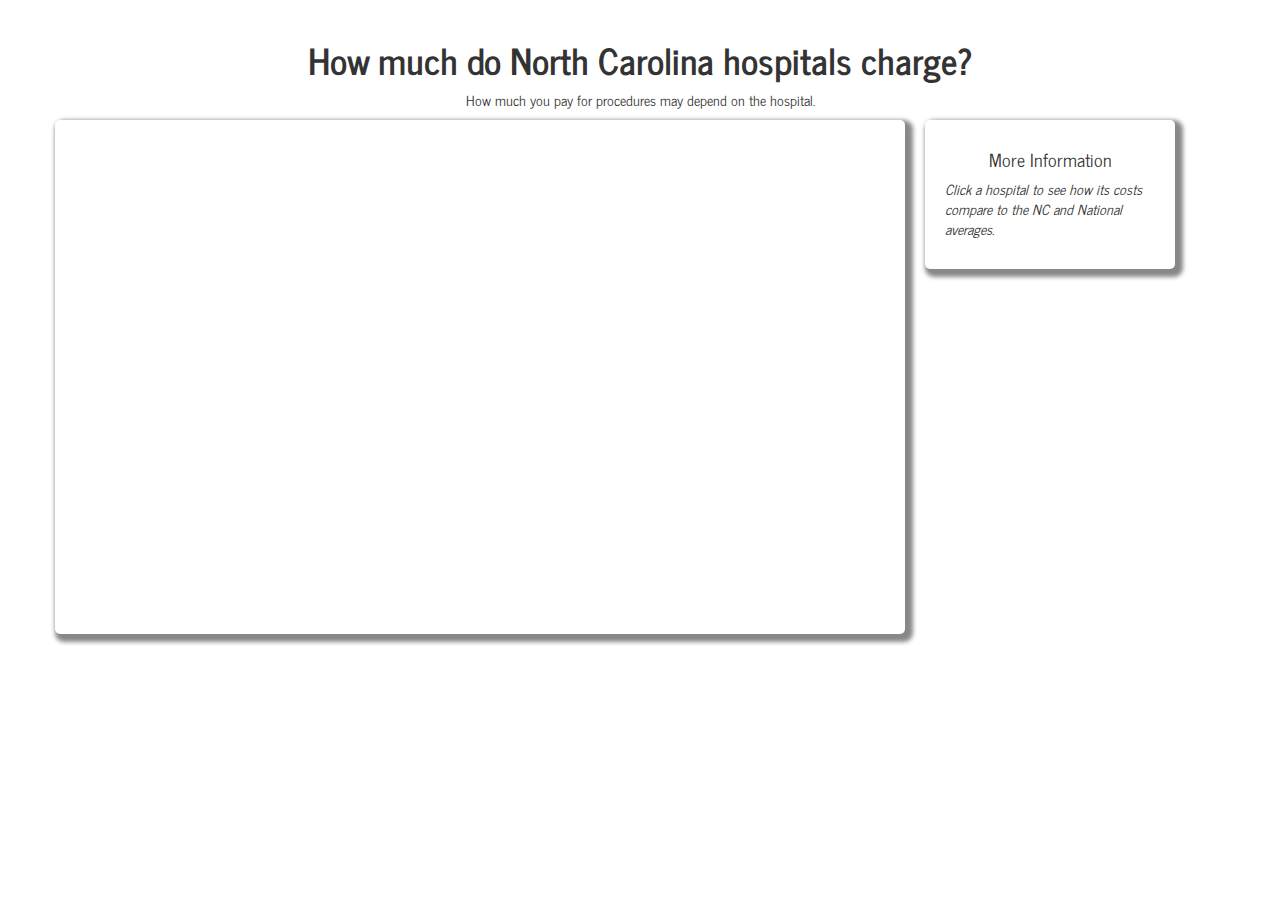
==== commit 7e713395: "Added national and state data for sidebar." ====
--- a/index.html
+++ b/index.html
@@ -22,18 +22,22 @@
         <h1><strong>How much do North Carolina hospitals charge?</strong></h1>
         <p class="title">How much you pay for procedures may depend on the hospital.</p>
         <div class="row">
-            <div class="col-md-9">
+            <!--<div class="col-md-9">-->
+            <div id="main-map">
                 <div class="map-section">
                     <div class="dropdown" id="drg-select"></div>
                     <div id="canvas"></div>
                 </div>
             </div>
-            <div class="col-md-3">
+            <!--<div class="col-md-3">-->
+            <div id="more-info">
                 <div class="map-section">
                     <div class="title"><br><h4>More Information</h4></div>
-                    <br>
-                    <br>
-                    <br>
+                    <div id="hospital-details">
+                        <p>
+                            <em>Click a hospital to see how its costs compare to the NC and National averages.</em>
+                        </p>
+                    </div>
                 </div>
             </div>
         </div>
--- a/css/visualization.css
+++ b/css/visualization.css
@@ -68,4 +68,23 @@
     text-align: center;
     margin-top: 10em;
     font-weight: bold; 
+}
+
+#main-map,
+#more-info {
+    float:left;
+}
+
+#main-map {
+    width:850px;
+    margin-right:10px;
+}
+
+#more-info {
+    width:250px;
+    margin-left:10px;
+}
+
+#hospital-details {
+    padding:0 20px 20px;
 }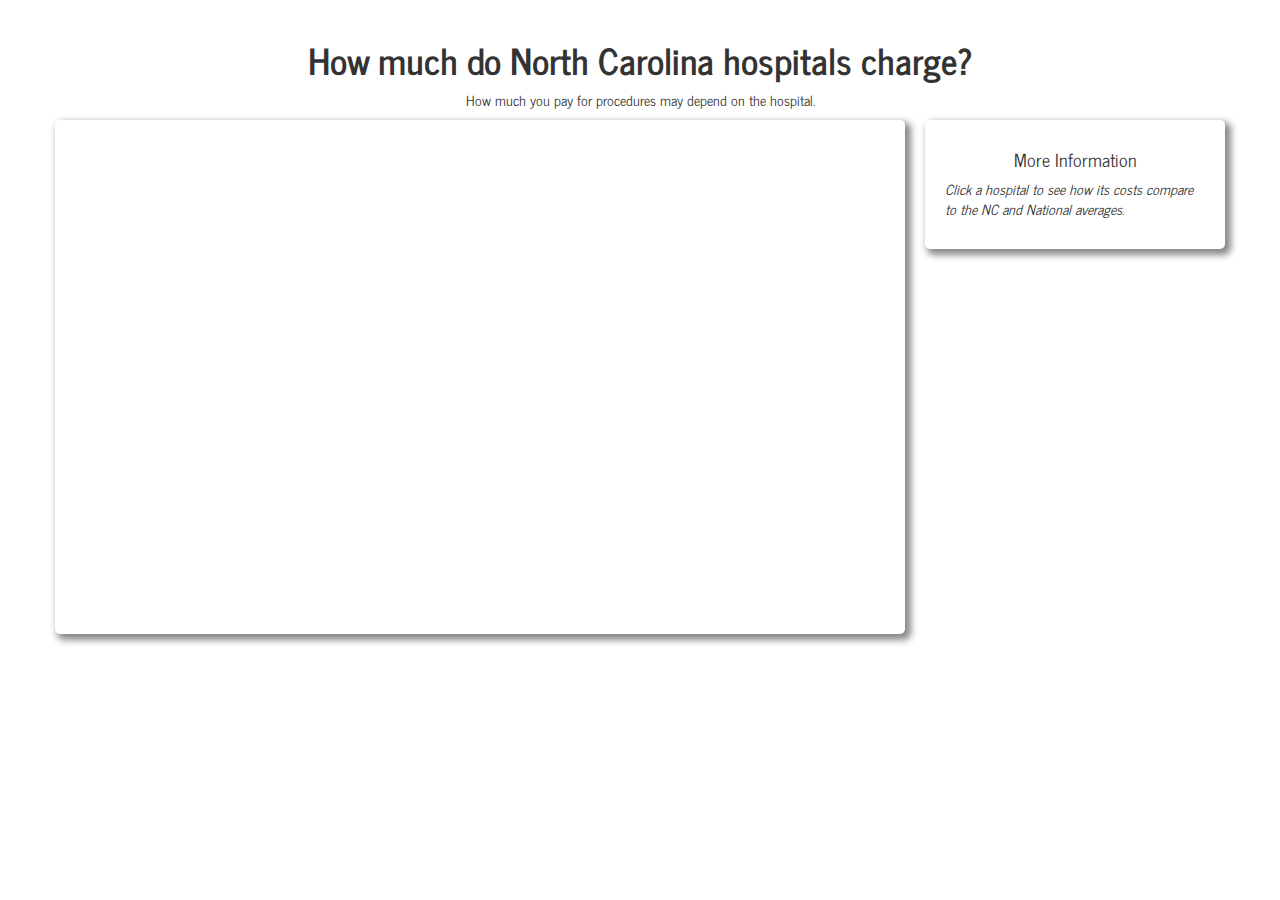
==== commit 8e4173ba: "Fixed tooltip issue. Fixed drop down styling." ====
--- a/index.html
+++ b/index.html
@@ -1,5 +1,4 @@
 <!DOCTYPE html>
-
 <html>
 <head>
     <title>How much do hospitals charge?</title>
@@ -7,13 +6,12 @@
     <meta name="viewport" content="width=device-width, initial-scale=1">
     <link href="http://fonts.googleapis.com/css?family=News+Cycle:400,700" rel="stylesheet" type="text/css">
         
-    <link href="css/bootstrap.min.css" rel="stylesheet">
-    <link href="css/colorbrewer.css" rel="stylesheet">
-    <link href="css/visualization.css" rel="stylesheet" >
+    <link href="css/bootstrap.min.css" rel="stylesheet" type="text/css">
+    <link href="css/colorbrewer.css" rel="stylesheet" type="text/css">
+    <link href="css/visualization.css" rel="stylesheet" type="text/css">
     
-
-    
-   
+    <!--<script src="http://ajax.googleapis.com/ajax/libs/jquery/1.11.1/jquery.min.js"></script>
+    <script type="text/javascript" src="js/bootstrap.min.js"></script>-->
 </head>
 
 <body>
--- a/css/visualization.css
+++ b/css/visualization.css
@@ -56,7 +56,7 @@
 .map-section{
     width: 100%;
     margin: 0 auto; 
-    box-shadow: 4px 4px 4px 4px #888888;
+    box-shadow: 4px 4px 7px 2px #888888;
     border-radius: 5px;
 }
 
@@ -70,6 +70,15 @@
     font-weight: bold; 
 }
 
+#drg-select select {
+    -webkit-appearance: none;
+    border-radius: 0;
+    padding: 3px;
+    background-image: url([data-uri]);
+    background-repeat: no-repeat;
+    background-position: right center;
+}
+
 #main-map,
 #more-info {
     float:left;
@@ -81,10 +90,31 @@
 }
 
 #more-info {
-    width:250px;
+    width:300px;
     margin-left:10px;
 }
 
 #hospital-details {
     padding:0 20px 20px;
-}+}
+
+#hospital-details rect {
+    fill: #167DD2;
+}
+
+#hospital-details text {
+    fill: #333;
+    font: 12px sans-serif;
+    text-anchor: middle;
+}
+
+#hospital-details .x-axis path,
+#hospital-details .x-axis line {
+  fill: none;
+  stroke: #000;
+  shape-rendering: crispEdges;
+}
+
+#hospital-details .bar-label {
+    fill: #fff;
+}
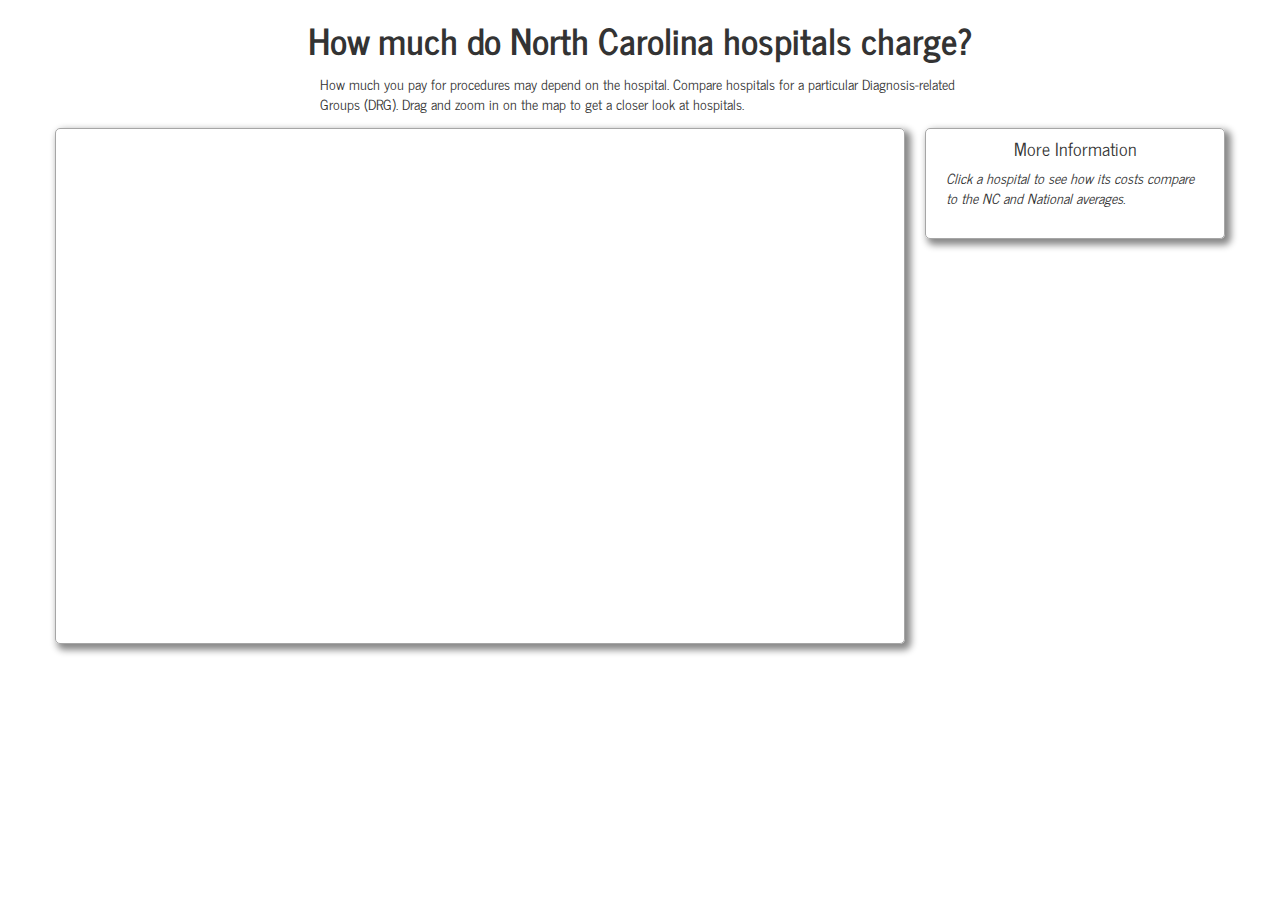
==== commit 4ff52026: "Added more instructions and got hit detection working." ====
--- a/index.html
+++ b/index.html
@@ -16,9 +16,11 @@
 
 <body>
     <div class="container">
-        <br>
         <h1><strong>How much do North Carolina hospitals charge?</strong></h1>
-        <p class="title">How much you pay for procedures may depend on the hospital.</p>
+        <p class="title">
+            How much you pay for procedures may depend on the hospital. Compare hospitals for a particular Diagnosis-related Groups (DRG).
+            Drag and zoom in on the map to get a closer look at hospitals.
+        </p>
         <div class="row">
             <!--<div class="col-md-9">-->
             <div id="main-map">
@@ -30,7 +32,7 @@
             <!--<div class="col-md-3">-->
             <div id="more-info">
                 <div class="map-section">
-                    <div class="title"><br><h4>More Information</h4></div>
+                    <h4>More Information</h4>
                     <div id="hospital-details">
                         <p>
                             <em>Click a hospital to see how its costs compare to the NC and National averages.</em>
--- a/css/visualization.css
+++ b/css/visualization.css
@@ -43,8 +43,13 @@
 }
 
 
-h1, h2, .title {
+h1, h2, h3, h4 {
     text-align: center;
+}
+
+.title {
+    max-width:640px;
+    margin:1em auto; 
 }
 
 
@@ -57,6 +62,7 @@
     width: 100%;
     margin: 0 auto; 
     box-shadow: 4px 4px 7px 2px #888888;
+    border:1px solid #a6a6a6;
     border-radius: 5px;
 }
 
@@ -68,6 +74,10 @@
     text-align: center;
     margin-top: 10em;
     font-weight: bold; 
+}
+
+#drg-select label {
+    font-weight:normal;
 }
 
 #drg-select select {
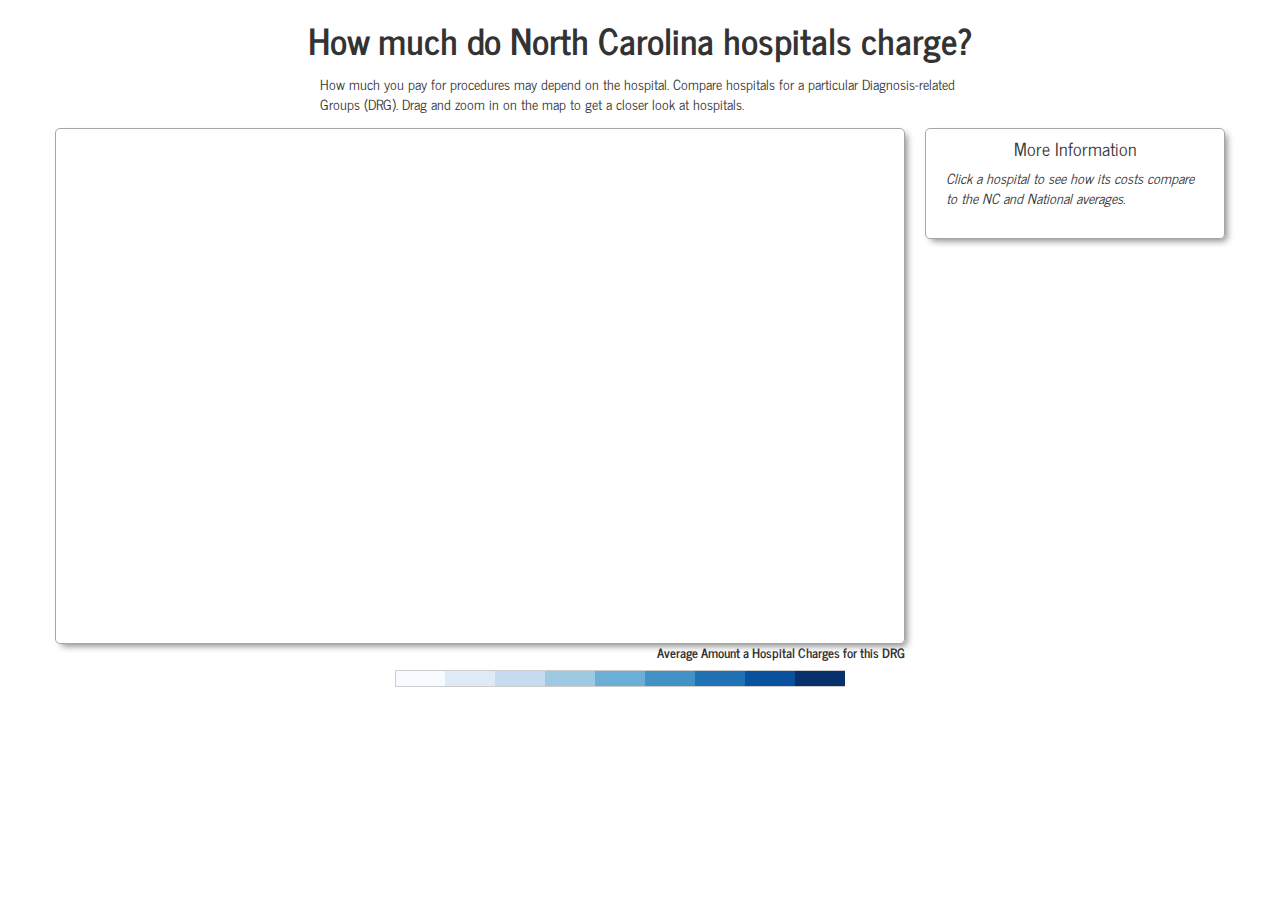
==== commit 650c804a: "Added legend. Fixed errant commas in CSVs." ====
--- a/index.html
+++ b/index.html
@@ -28,6 +28,25 @@
                     <div class="dropdown" id="drg-select"></div>
                     <div id="canvas"></div>
                 </div>
+                <div class='my-legend'>
+                    <div class='legend-title'>Average Amount a Hospital Charges for this DRG</div>
+                    <div class='legend-scale'>
+                      <ul class='legend-labels'>
+                        <li id="drg-min"></li>
+                        <li class="first-color"><span style='background:#f7fbff;'></span></li>
+                        <li><span style='background:#deebf7;'></span></li>
+                        <li><span style='background:#c6dbef;'></span></li>
+                        <li><span style='background:#9ecae1;'></span></li>
+                        <li><span style='background:#6baed6;'></span></li>
+                        <li><span style='background:#4292c6;'></span></li>
+                        <li><span style='background:#2171b5;'></span></li>
+                        <li><span style='background:#08519c;'></span></li>
+                        <li class="last-color"><span style='background:#08306b;'></span></li>
+                        <li id="drg-max"></li>
+                      </ul>
+                    </div>
+                    </div>
+
             </div>
             <!--<div class="col-md-3">-->
             <div id="more-info">
--- a/css/visualization.css
+++ b/css/visualization.css
@@ -1,3 +1,7 @@
+body {
+    font-family: 'News Cycle', sans-serif;
+}
+
 #canvas {
     width:850px;
     height:500px;
@@ -37,12 +41,6 @@
   left: 0;
 }
 
-body {
-
-    font-family: 'News Cycle', sans-serif;
-}
-
-
 h1, h2, h3, h4 {
     text-align: center;
 }
@@ -52,16 +50,14 @@
     margin:1em auto; 
 }
 
-
 .dropdown {
   padding: .5em;
-  font-family: 'News Cycle', sans-serif;
 }
 
 .map-section{
     width: 100%;
     margin: 0 auto; 
-    box-shadow: 4px 4px 7px 2px #888888;
+    box-shadow: 4px 4px 7px -2px #888888;
     border:1px solid #a6a6a6;
     border-radius: 5px;
 }
@@ -109,12 +105,12 @@
 }
 
 #hospital-details rect {
-    fill: #167DD2;
+    fill: #353535;
 }
 
 #hospital-details text {
     fill: #333;
-    font: 12px sans-serif;
+    font-size: 12px;
     text-anchor: middle;
 }
 
@@ -128,3 +124,65 @@
 #hospital-details .bar-label {
     fill: #fff;
 }
+
+#hospital-details .more {
+    color:red;
+}
+
+#hospital-details .less {
+    color:green;
+}
+
+.hospital-chart {
+    margin-top:10px;
+}
+
+.my-legend .legend-title {
+    text-align: right;
+    margin-bottom: 8px;
+    font-weight: bold;
+    font-size: 90%;
+    }
+  .my-legend .legend-scale ul {
+    margin: 0;
+    padding: 0;
+    float: right;
+    list-style: none;
+    }
+  .my-legend .legend-scale ul li {
+    display: block;
+    float: left;
+    width: 50px;
+    margin-bottom: 6px;
+    text-align: center;
+    font-size: 80%;
+    list-style: none;
+    border-top:1px solid #ccc;
+    border-bottom:1px solid #ccc;
+    }
+    .my-legend .legend-scale ul li.first-color {
+        border-left:1px solid #ccc;
+    }
+    .my-legend .legend-scale ul li.last-color {
+        border-right:1px solid #ccc;
+    }
+  .my-legend ul.legend-labels li span {
+    display: block;
+    float: left;
+    height: 15px;
+    width: 50px;
+    }
+  .my-legend .legend-source {
+    font-size: 70%;
+    color: #999;
+    clear: both;
+    }
+  .my-legend a {
+    color: #777;
+    }
+    
+#drg-min,
+#drg-max {
+    width:60px;
+    border:none;
+}